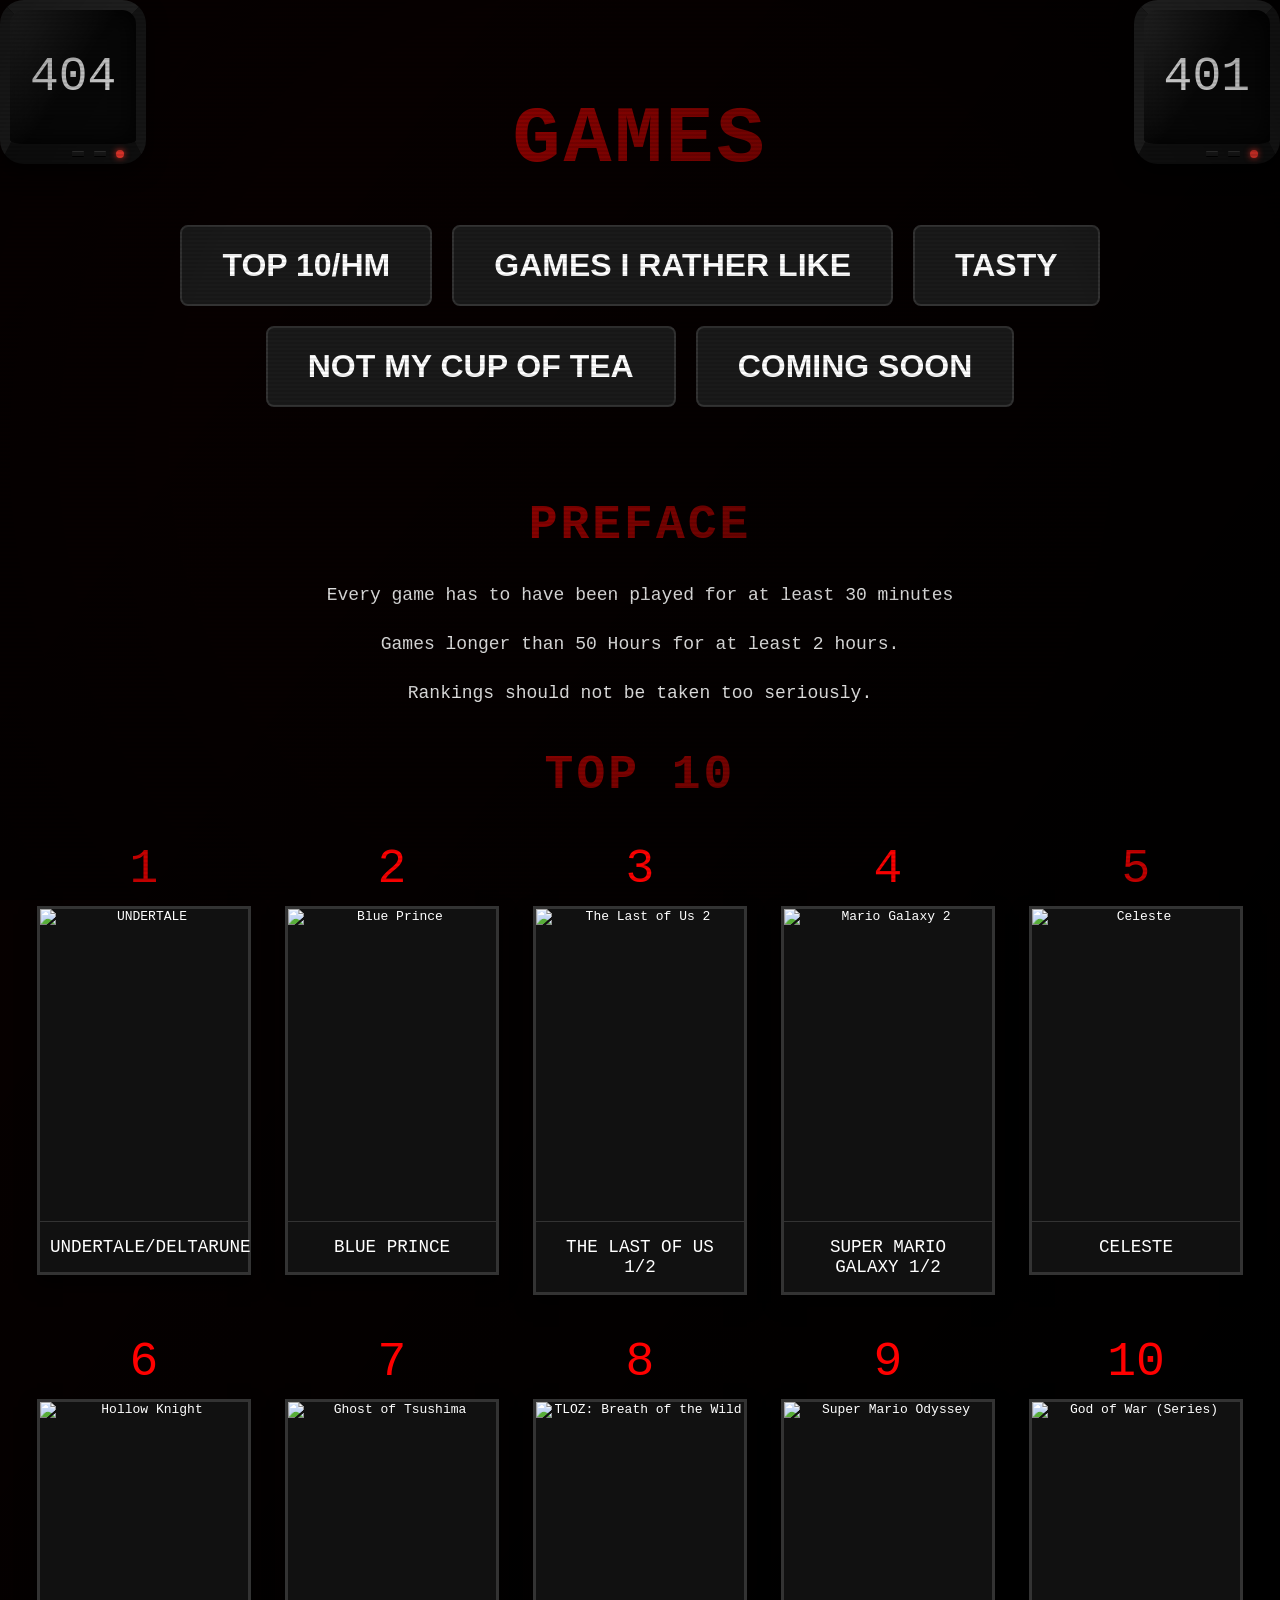
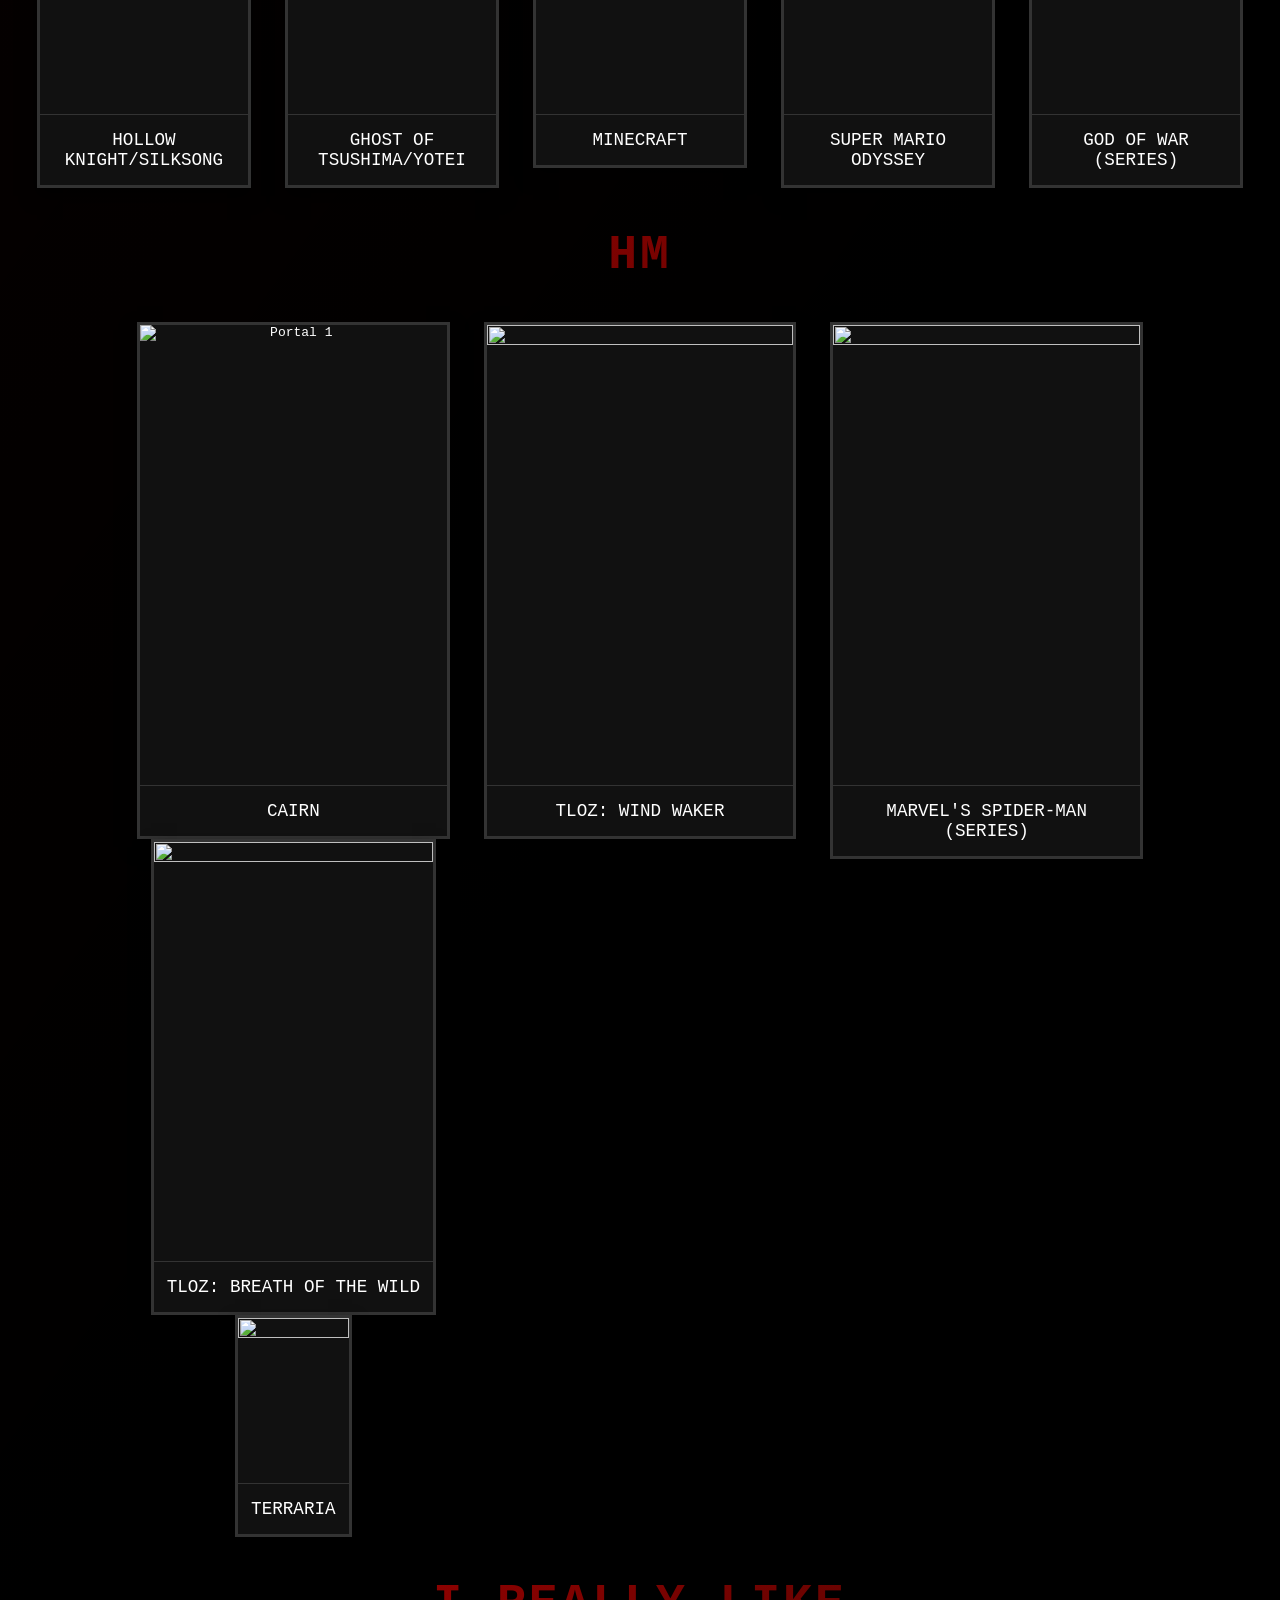
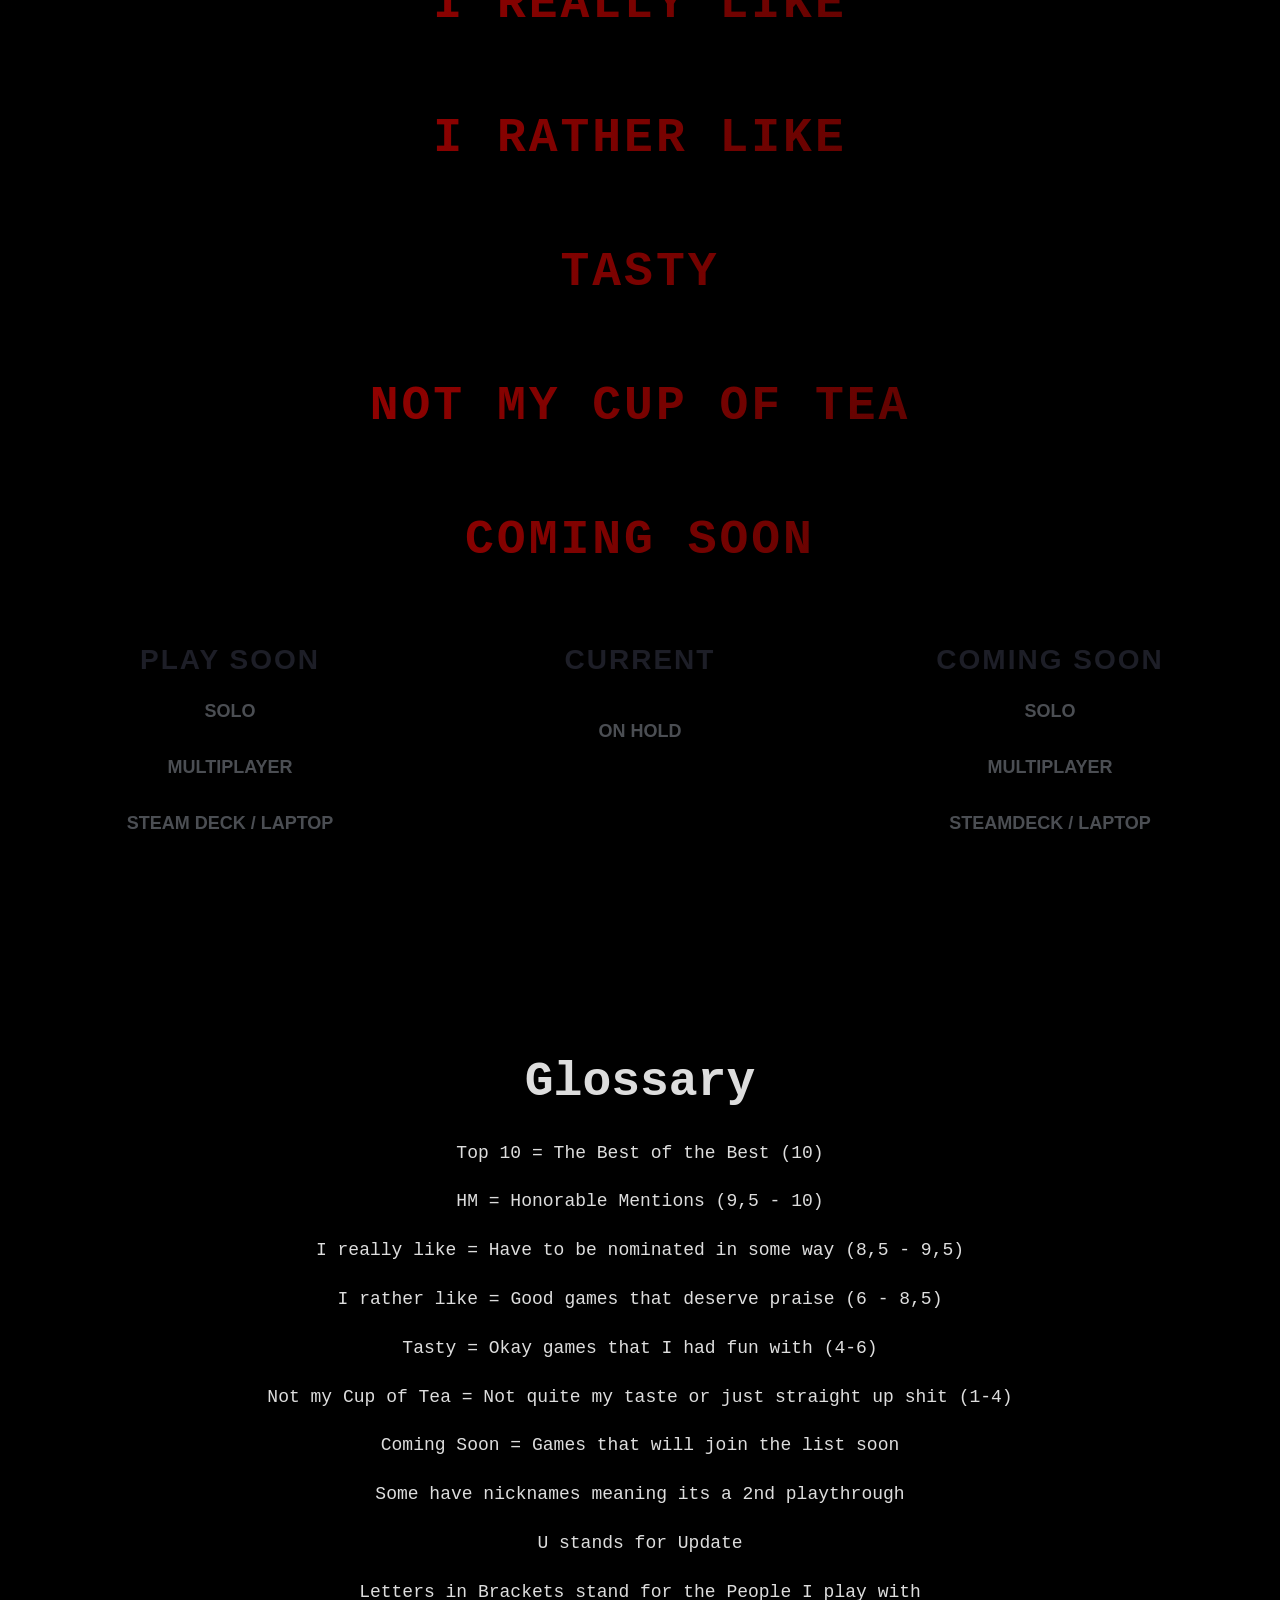
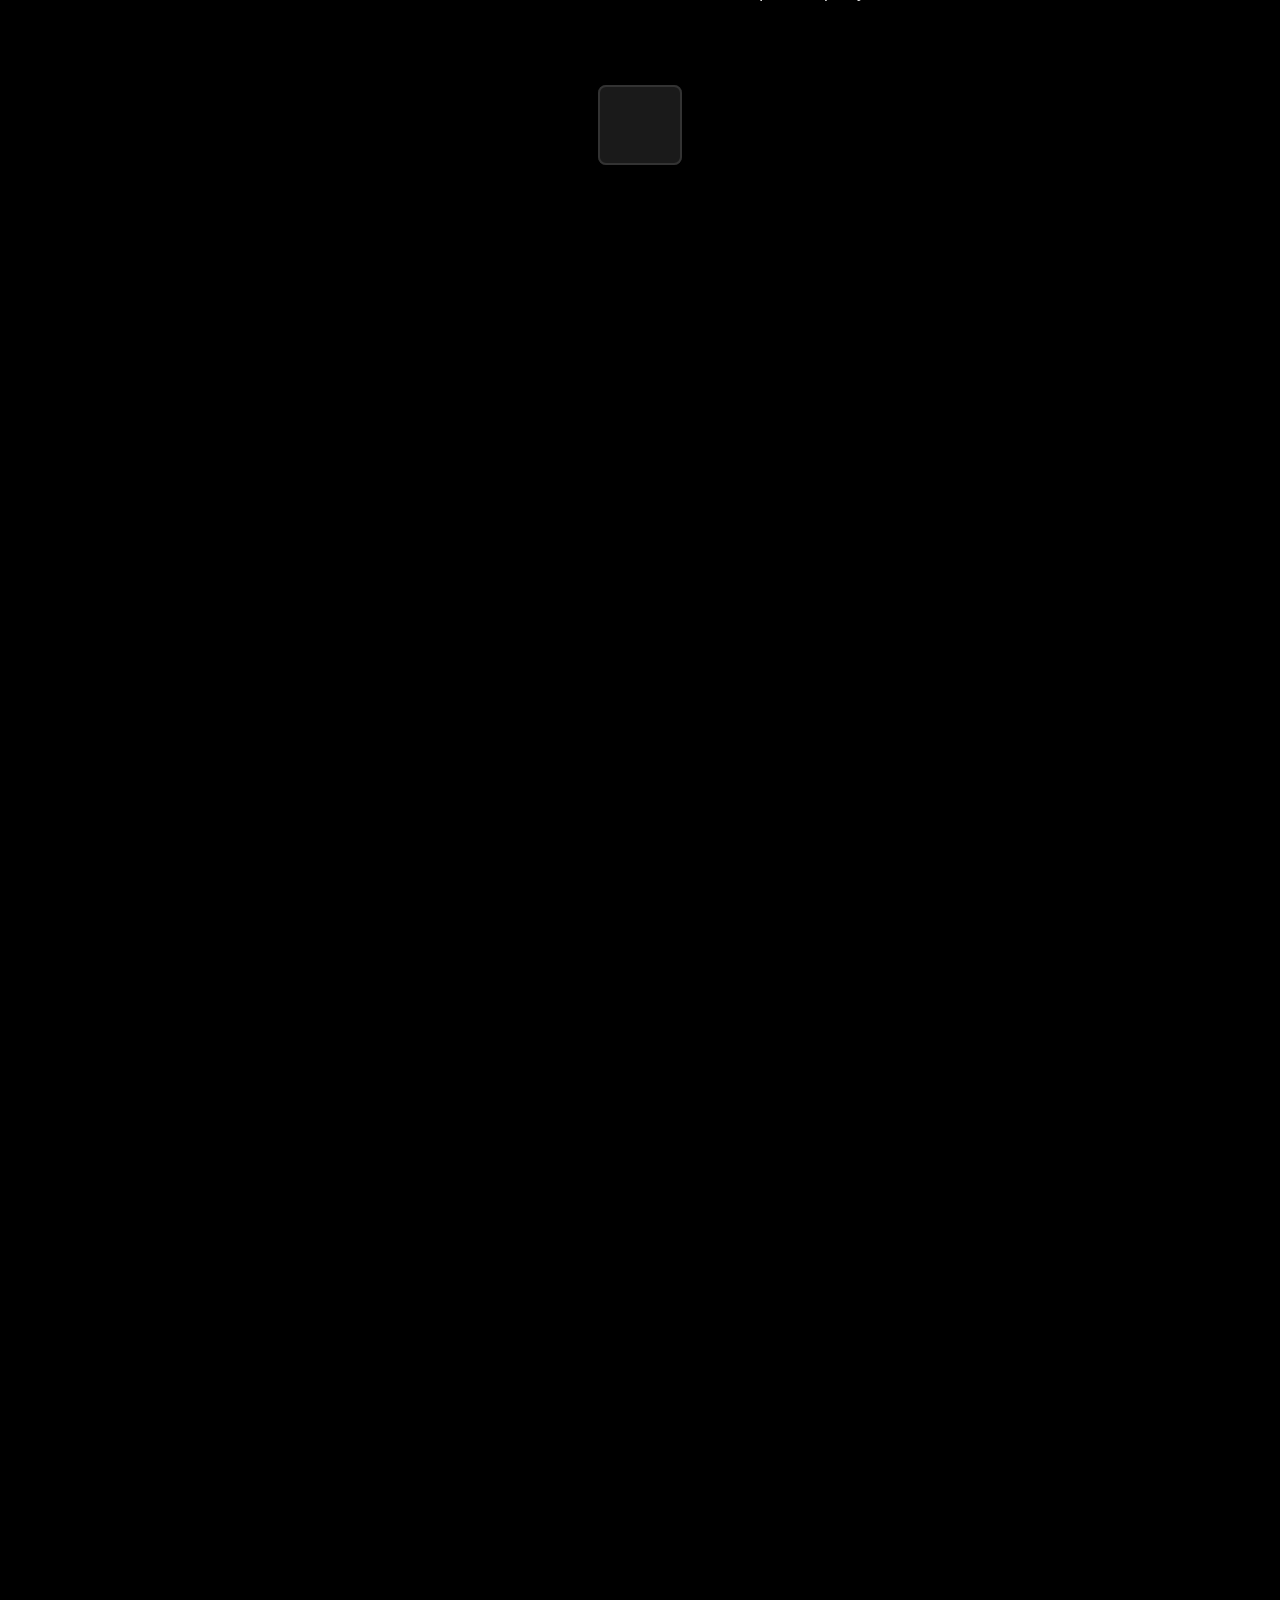
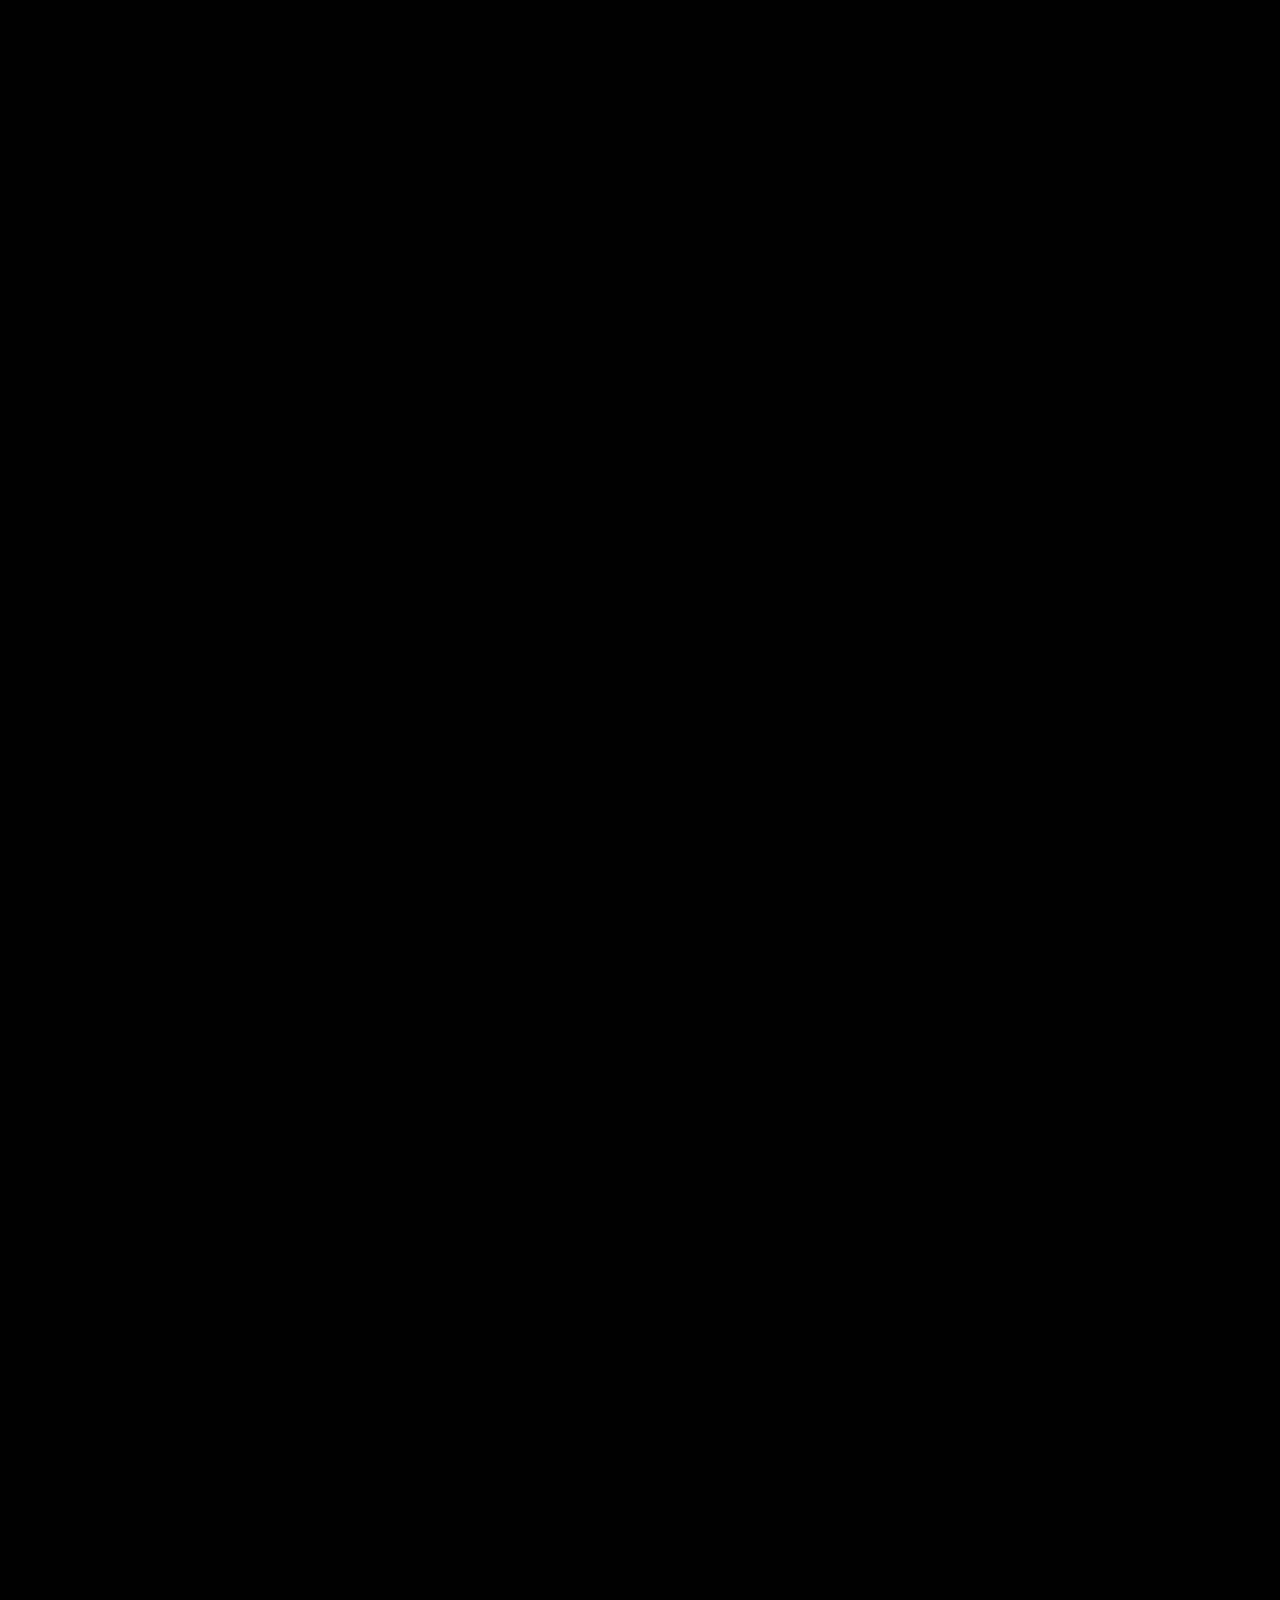
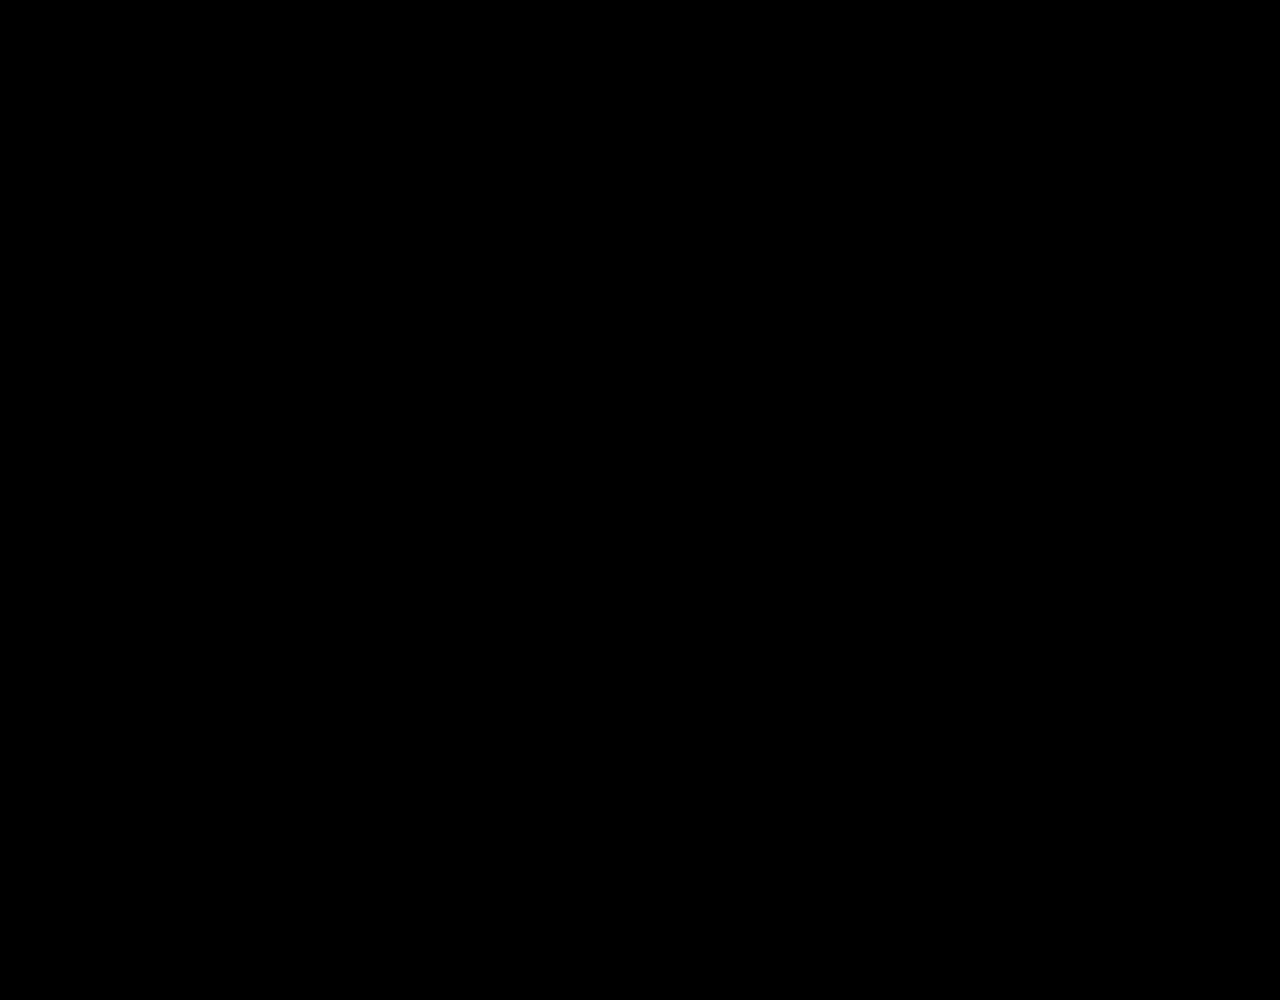
==== games.html @ ccdc2e5e "Update games.html" ====
<!DOCTYPE html>
<html lang="en">
<head>
    <meta charset="UTF-8">
    <meta name="viewport" content="width=device-width, initial-scale=1.0">
    <title>Loe's Games</title>
    <link rel="stylesheet" href="style.css">
</head>
<body class="games-layout">

		        <a href="index.html" class="back2">404
				
				<div class="control-panel">
        <div class="button"></div>
        <div class="button"></div>
        <div class="power-light"></div>
    </div>
				</a>
	
				<a href="admin.html" class="admin">401
				
						<div class="control-panel">
        <div class="button"></div>
        <div class="button"></div>
        <div class="power-light"></div>
		</div>
		</a>  
	</div>
	
	
    <h1>Games</h1>
    
	<nav class="table-of-contents">
        <a href="#top-10" class="toc-btn">Top 10/HM</a>
        <a href="#i-like" class="toc-btn">Games I Rather Like</a>
		<a href="#tasty" class="toc-btn">Tasty</a>
        <a href="#i-dislike" class="toc-btn">Not my Cup of Tea</a>
        <a href="#present" class="toc-btn">Coming Soon</a>
    </nav>
	
	<div id="preface" class="preface">
	
	<h2 class="preface-title"> Preface </h2>
	<p> Every game has to have been played for at least 30 minutes</p>
	<p> Games longer than 50 Hours for at least 2 hours. </p>
	<p> Rankings should not be taken too seriously. </p>
	
	</div>  <!-- PREFACE WITH TEXT EXPLAINING THE RULES -->
	
	<h2 id="top-10" class="section-title">Top 10</h2>
    
    <div class="games-shelf">
	
	<div class="game-item">
            <div class="game-rank">1</div> 
            <div class="cover-art-box split-cover">   <!-- first split cover --> <!-- first game top left, second bottom right -->
				<div class="image-wrapper">
                <img src="images/undertale-cover.jpg" alt="UNDERTALE" class="img-top-left" >
				
				<img src="images/deltarune-cover.png" alt="DELTARUNE" class="img-bottom-right" >
				</div>
                <div class="game-title">UNDERTALE/DELTARUNE</div>
            </div>
        </div>
	
	<div class="game-item">
            <div class="game-rank">2</div>
            <div class="cover-art-box">
                <img src="images/blueprince.jpg" alt="Blue Prince" loading="lazy">
                <div class="game-title">Blue Prince</div>
            </div>
        </div>
		
		
	<div class="game-item">
            <div class="game-rank">3</div>
			<div class="cover-art-box split-cover">   
			
            <div class="image-wrapper">
                <img src="images/tlou1-cover.jpg" alt="The Last of Us 1" class="img-bottom-right" >
				
				<img src="images/tlou2-cover.jpg" alt="The Last of Us 2" class="img-top-left">
				</div>
                <div class="game-title">The Last of Us 1/2</div>
            </div>
        </div>
		
	<div class="game-item">
            <div class="game-rank">4</div>
            <div class="cover-art-box split-cover">
                
            <div class="image-wrapper">
                <img src="images/mariogalaxy1-cover.jpg" alt="Mario Galaxy 1" class="img-bottom-right" >
				
				<img src="images/mariogalaxy2-cover.jpg" alt="Mario Galaxy 2" class="img-top-left">
				</div>
                <div class="game-title">Super Mario Galaxy 1/2</div>
            </div>
        </div>
		
		
	<div class="game-item">
            <div class="game-rank">5</div>
            <div class="cover-art-box">
                <img src="images/celeste.jpg" alt="Celeste" loading="lazy">
                <div class="game-title">Celeste</div>
            </div>
        </div>
		
	<div class="game-item">
            <div class="game-rank">6</div>
            <div class="cover-art-box split-cover">
                 <div class="image-wrapper">
                <img src="images/hollowknight-cover.jpg" alt="Hollow Knight" class="img-top-left" >
				
				<img src="images/hollowknightsilksong-cover.jpg" alt="Hollow Knight Silksong" class="img-bottom-right">
				</div>
				<div class="game-title">Hollow Knight/Silksong</div>
        </div>
		</div>
	<div class="game-item">
            <div class="game-rank">7</div>
            <div class="cover-art-box split-cover">
			<div class="image-wrapper">
                <img src="images/ghostoftsushima-cover.jpg" alt="Ghost of Tsushima" class="img-top-left">
				
				<img src="images/ghostofyotei-cover.jpg" alt="Ghost of Yotei" class="img-bottom-right">
			</div>
                <div class="game-title">Ghost of Tsushima/Yotei</div>  
            </div>
        </div>
		
	<div class="game-item">
            <div class="game-rank">8</div>
            <div class="cover-art-box">
                <img src="images/Minecraft-cover.jpg" alt="TLOZ: Breath of the Wild" loading="lazy">
                <div class="game-title">Minecraft</div>
            </div>
        </div>
		
	<div class="game-item">
            <div class="game-rank">9</div>
            <div class="cover-art-box">
                <img src="images/mario-odyssey.jpg" alt="Super Mario Odyssey" loading="lazy">
                <div class="game-title">Super Mario Odyssey</div>
            </div>
        </div>

			<div class="game-item">
            <div class="game-rank">10</div>
            <div class="cover-art-box">
                <img src="images/GodofWar.jpg" alt="God of War (Series)" loading="lazy">
                <div class="game-title">God of War (Series)</div>
            </div>
        </div>
		
	
    </div>
	
		<h2 id="HM" class="section-title">HM</h2>

 <!-- HM A BIT SMALLER 5 GAMES -->
   <div class="HM-shelf">

	   		    	<div class="HM-game-item">
            <div class="HM-cover-art-box">
			<img src="images/cairn-cover.jpg" alt="Portal 1" class="img-top-left">
    
			<div class="HM-game-title">Cairn</div>
        </div>
		
   
    	<div class="HM-game-item">
            <div class="HM-cover-art-box">
                <img src="images/tloz-botw.jpg" alt="" loading="lazy">
                <div class="HM-game-title">TLOZ: Breath of the Wild</div>
            </div>
        </div>
		
		    	<div class="HM-game-item">
            <div class="HM-cover-art-box">
                <img src="images/terraria-cover.png" alt="" loading="lazy">
                <div class="HM-game-title">Terraria</div>
            </div>
        </div>
		
		</div>
		    	<div class="HM-game-item">
            <div class="HM-cover-art-box">
                <img src="images/windwaker-cover.jpg" alt="" loading="lazy">
                <div class="HM-game-title">TLOZ: Wind Waker</div>
            </div>
        </div>

	   		    	<div class="HM-game-item">
            <div class="HM-cover-art-box">
                <img src="images/marvelspiderman-cover.jpg" alt="" loading="lazy">
                <div class="HM-game-title">Marvel's Spider-man (Series)</div>
            </div>
        </div>
		
 </div>
   <!-- I REALLY LIKE I LIEK AND NOT MY CUP OF TEA -->
   
   <div class="text-tiers-container">
   
   	<h2 id="i-really-like" class="section-title">I Really Like</h2>
	
	<div id="grid-really-like" class="tier-grid">
    <!-- JavaScript does the rest-->
	</div>
	
	<h2 id="i-like" class="section-title">I Rather Like</h2>
    <div id="grid-like" class="tier-grid">
    <!-- JavaScript does the rest-->
    </div>
	
	<h2 id="tasty" class="section-title">Tasty</h2>
    <div id="grid-tasty" class="tier-grid">
    <!-- JavaScript does the rest -->
  </div>
  
   	<h2 id="i-dislike" class="section-title">Not my Cup of Tea</h2>
	<div id="grid-dislike" class="tier-grid">
    <!-- JavaScript does the rest -->
  </div>

	</div> 
	<!-- END OF THE THREE -->
	
	
	<h2 id="present" class="section-title">Coming Soon</h2>
	
	<div class="three-column-layout"> <!-- big grid -->
	
	<div class="layout-column"> <!-- left -->
	
		<h4>PLAY SOON</h4>
		
		<h5>Solo</h5>
	<div id="grid-playsoon" class="tier-grid narrow-grid">
    <!-- JavaScript does the rest-->
    </div>
	
		<h5>Multiplayer</h5>
		<div id="grid-playsoonM" class="tier-grid narrow-grid">
    <!-- JavaScript does the rest-->
    </div>
	    <h5>Steam Deck / Laptop</h5>
	<div id="grid-playsoonSD" class="tier-grid narrow-grid">
    <!-- JavaScript does the rest-->
    </div>
	
	</div>
	
	<div class="layout-column">  <!-- MIDDLE -->
	
	
		<h4>CURRENT</h4>
		
		<div id="grid-current" class="tier-grid narrow-grid">
    <!-- JavaScript does the rest-->
    </div>
			<h5> ON HOLD </h5>
		<div id="grid-onhold" class="tier-grid narrow-grid">
    <!-- JavaScript does the rest-->
    </div>
	
	</div>
	
		<div class="layout-column"> <!-- RIGHT -->
	
	  <h4>COMING SOON</h4>
	  		<h5>Solo</h5>

	<div id="grid-comesoon" class="tier-grid narrow-grid">
    <!-- JavaScript does the rest-->
    </div>
			<h5>Multiplayer</h5>
     <div id="grid-comesoonM" class="tier-grid narrow-grid">
    <!-- JavaScript does the rest-->
    </div>
	
	   <h5>Steamdeck / Laptop</h5>

	     <div id="grid-comesoonSD" class="tier-grid narrow-grid">
    <!-- JavaScript does the rest-->
    </div>
	
	</div> 
	
	
	</div>
		
	<div id="glossary" class="glossary">
	
	<h3 class="glossary-title"> Glossary </h3>
	    <p> Top 10 = The Best of the Best (10) </p>
		<p> HM = Honorable Mentions (9,5 - 10) </p>
	    <p> I really like = Have to be nominated in some way (8,5 - 9,5)</p>
	    <p> I rather like = Good games that deserve praise (6 - 8,5) </p>
		<p> Tasty = Okay games that I had fun with (4-6) </p>
		<p> Not my Cup of Tea = Not quite my taste or just straight up shit (1-4) </p>
	    <p> Coming Soon = Games that will join the list soon </p>

		<p> Some have nicknames meaning its a 2nd playthrough </p> 
		<p> U stands for Update </p>
        <p> Letters in Brackets stand for the People I play with </p>

	</div>
	
	
    <div style="text-align: center; margin: 100px 0;">
        <a href="games.html" class="toc-btn"></a>
    </div>
	
	<script src="script.js"></script>  <!-- MIGHT HAVE TO BE AT THE ACTUAL END -->

</body>
</html>
---- style.css ----
@font-face {
		font-family: 'mr-robot';
		src: url('fonts/mr-robot.ttf') format('truetype'); 
}

@font-face {
	font-family: 'NordwandMono';
		src: url('fonts/NordwandMono-SemiBold.ttf') format('truetype'); 
}

body /*the base*/ {
    font-family: monospace; 
    text-align: center;
    background-color: #050505;
    color: #ffffff;
	margin: 0; /* no more browser margin */
	min-height: 100vh; /* forced fit*/
    padding: 40px 20px;
	box-sizing: border-box; 
	
		background: linear-gradient(		/*the light from top left */
	125deg, 
        rgba(0, 0, 0, 0.85) 0%, 
        rgba(0, 0, 0, 1) 30%
    );
}

.container-grid {
    display: grid;
    grid-template-columns: repeat(2, 1fr); /*2 equal columns */
    gap: 20px; /* Space between */
    max-width: 600px;
    margin: 40px auto 0 auto; /* Centers */
}

.card::before {
	content: "";
    position: absolute;
    top: 0;
    left: 0;
    width: 100%;
    height: 100%;
	
	background: linear-gradient(
	125deg, 
        rgba(255, 255, 255, 0.15) 0%, 
        rgba(255, 255, 255, 0) 50%
    );
	pointer-events: none;
	z-index: 1;
	
	border-radius: 14px 14px 4px 4px;
}
.card {
    background-color: #0a0a0a;
    padding: 40px 20px;
    border-radius: 24px;
    text-decoration: none; /* Removes blue */
    color: inherit; /* color inherited */
	
	border-top: 10px solid #2a2a2a;  /*crt screens effect*/
	border-left: 10px solid #222;
    border-right: 10px solid #1a1a1a;
    border-bottom: 20px solid #111;
	position: relative;
	/* overflow: hidden; */
	
	box-shadow: 
        inset 0 0 25px rgba(0, 0, 0, 0.9), 
        0 8px 20px rgba(0, 0, 0, 0.7);
		
    transition: transform 0.3s ease, box-shadow 0.3s ease;    /* hover effect smooth */
	/* box-shadow: 0 4px 15px rgba(0,0,0,0.6); old one*/
}

/* hover over a container */
.card:hover {
    transform: translateY(-8px); /*slightly up */
    box-shadow: 0 12px 24px rgba(0, 0, 0, 0.6); /* shadow  */
    background-color: #252525; /* lightens */
}

.card h2 {
    font-family: 'Montserrat', sans-serif;
	font-weight: 900;
    letter-spacing: 3px;
    margin-bottom: 5px; 
	font-size: 35px;
	text-transform: uppercase;
	
	position: relative;
    z-index: 2;
}

.card p {
	font-family: 'NordwandMono', monospace;
	opacity: 0; 
    transform: translateY(10px); 
    transition: all 0.3s ease;

	position: relative;
	z-index: 2;	
}
.card:hover p {
	opacity: 1;
	transform: translateY(0);
}

h1 {
	font-family: 'mr-robot', monospace;
	font-size: 5rem;
	letter-spacing: 3px;
	text-transform: uppercase;
	margin-bottom: 40px;
	
	-webkit-background-clip: text;  /*gradient */
	background-clip: text;
	background-image: linear-gradient(320deg, #440401, #af0000); /*so all light comes from same direction*/
	
	color: transparent;
}


body:after /*crt effect*/ {
	content: "";
	position: fixed; /* locks it to the screen even if you scroll */
	top: 0;
	left: 0;
	width: 100vw;
	height: 100vh;
	pointer-events: none; /*click through effect */
	z-index: 99; 
	background: 
		repeating-linear-gradient(
			to bottom,
			rgba(255, 255, 255, 0),
            rgba(255, 255, 255, 0) 2px,
            rgba(0, 0, 0, 0.1) 2px,
            rgba(0, 0, 0, 0.1) 4px
        ),
        radial-gradient(
            circle, 
            rgba(0,0,0,0) 60%, 
            rgba(0,0,0,0.4) 100%
        );
		
		background-size: auto, 100% 100%;
    background-repeat: repeat, no-repeat;
}

.control-panel {
	position: absolute;
    bottom: -14px; 
    right: 12px;
    display: flex;
    gap: 10px; 
    align-items: center;
    z-index: 3; /* above glare */
}

.button {
    width: 12px;
    height: 4px;
    background-color: #1a1a1a;
    border-top: 1px solid #3a3a3a;
    border-bottom: 1px solid #000; 
    border-radius: 1px;
}

.power-light {
    width: 8px;
    height: 8px;
    border-radius: 50%;
    background-color: #ff3b30; 
    box-shadow: 0 0 6px #ff3b30; 
    transition: background-color 0.3s ease, box-shadow 0.3s ease;
}

.card:hover .power-light {
    background-color: #34c759; 
    box-shadow: 0 0 10px #34c759; 
}







/* GAMES HTML FILE --------------------------------------------- */

 body.games-layout {
	background-color: #380001;
	min-height: 1000vh;
	
}



h2 {
	font-family: 'mr-robot', monospace;
	font-size: 6rem;
	letter-spacing: 3px;
	text-transform: uppercase;
	margin-bottom: 40px;
	
	-webkit-background-clip: text;  /*gradient */
	background-clip: text;
	background-image: linear-gradient(320deg, #440401, #af0000); /*so all light comes from same direction*/
	
	color: transparent;
	text-align: center;
}

.table-of-contents {
    display: flex;
    flex-wrap: wrap; 
    gap: 20px;
    justify-content: center; 
    margin: 40px 0 80px 0; 
}

/* Buttons */
.toc-btn {
    font-family: 'Montserrat', sans-serif;
    font-weight: 900;
    font-size: 2rem;
    color: #ffffff;
    text-decoration: none;
    text-transform: uppercase;
    padding: 20px 40px;
    background-color: #1a1a1a;          /*TO DO: NEEDS SOME WORK */
    border: 2px solid #333;
    border-radius: 8px;
    transition: all 0.2s ease;
}

/* Hover Effect */
.toc-btn:hover {
    background-color: #ffffff;
    color: #000000; /* Inverts */
    transform: scale(1.05); /* enlarges */
}

/* Section Titles */
.section-title {
    font-family: 'mr-robot', monospace; 
    font-size: 3rem;
    margin-bottom: 40px;
    text-align: position;
}
/* SHEEELF */
.games-shelf {
    display: grid;
    /* automatically fits as many 200px columns as possible. If the screen shrinks, they wrap to the next row. */
    grid-template-columns: repeat(auto-fit, minmax(200px, 1fr));
    gap: 40px;
    max-width: 1200px;
    margin: 0 auto; /* Centers */
    padding: 0 20px;
}
/*  single game block */
.game-item {
    display: flex;
    flex-direction: column;
    align-items: center;
}
.game-rank {
    font-family: 'mr-robot', monospace; 
    font-size: 3rem;
    color: #ff0000;    /* TO DO: MAYBE DARKEN */
    margin-bottom: 10px;
}
/*  Frame */
.cover-art-box {
    width: 100%;
    border: 3px solid #333; /* thin frame */
    box-shadow: 0 8px 16px rgba(0, 0, 0, 0.8); /* shadow*/
    background-color: #111;
    display: flex;
    flex-direction: column;
}

/* The Image itself */
.cover-art-box img {
    width: 100%;
    aspect-ratio: 2 / 3; /* Forces standard vertical cover dimensions */
    object-fit: cover; /* Prevents the image from stretching weirdly */
    border-bottom: 1px solid #333; /* The line separating the image from the title box */
}

/* The Connected Name Box */
.game-title {
    font-family: 'NordwandMono', monospace; 
    text-align: center;
    padding: 15px 10px;
    font-size: 1.1rem;
    color: #fff;
    text-transform: uppercase;
}




/* BACK BUTTON V2 */
.back2::before {
	content: "";
    position: absolute;
    top: 0;
    left: 0;
    width: 100%;
    height: 100%;
	
	background: linear-gradient(
	125deg, 
        rgba(255, 255, 255, 0.15) 0%, 
        rgba(255, 255, 255, 0) 50%
    );
	pointer-events: none;
	z-index: 1;
	
	border-radius: 14px 14px 4px 4px;
}
.back2 {
    font-family: 'mr-robot', monospace; 
    font-size: 3rem;
    margin-bottom: 40px;
    text-align: center;
	
	
    background-color: #0a0a0a;
    padding: 40px 20px;
    border-radius: 24px;
    text-decoration: none; /* Removes blue */
    color: inherit; /* color inherited */
	
	border-top: 10px solid #2a2a2a;  /*crt screens effect*/
	border-left: 10px solid #222;
    border-right: 10px solid #1a1a1a;
    border-bottom: 20px solid #111;

	position: absolute;
	top: 0;
	left: 0;
	/* overflow: hidden; */
	
	box-shadow: 
        inset 0 0 25px rgba(0, 0, 0, 0.9), 
        0 8px 20px rgba(0, 0, 0, 0.7);
		
    transition: transform 0.3s ease, box-shadow 0.3s ease;    /* hover effect smooth */
	/* box-shadow: 0 4px 15px rgba(0,0,0,0.6); old one*/
}
.back2:hover {
    transform: translateY(-8px); /*slightly up */
    box-shadow: 0 12px 24px rgba(0, 0, 0, 0.6); /* shadow  */
    background-color: #252525; /* lightens */
}

.back2:hover .power-light {
    background-color: #34c759; 
    box-shadow: 0 0 10px #34c759; 
}

   /* ADMIN BUTTON */
   
   .admin::before {
	content: "";
    position: absolute;
    top: 0;
    left: 0;
    width: 100%;
    height: 100%;
	
	background: linear-gradient(
	125deg, 
        rgba(255, 255, 255, 0.15) 0%, 
        rgba(255, 255, 255, 0) 50%
    );
	pointer-events: none;
	z-index: 1;
	
	border-radius: 14px 14px 4px 4px;
}
.admin {
    font-family: 'mr-robot', monospace; 
    font-size: 3rem;
    margin-bottom: 40px;
	
	
    background-color: #0a0a0a;
    padding: 40px 20px;
    border-radius: 24px;
    text-decoration: none; /* Removes blue */
    color: inherit; /* color inherited */
	
	border-top: 10px solid #2a2a2a;  /*crt screens effect*/
	border-left: 10px solid #222;
    border-right: 10px solid #1a1a1a;
    border-bottom: 20px solid #111;
	position: absolute;
	top: 0;
	right: 0;
	/* overflow: hidden; */
	
	box-shadow: 
        inset 0 0 25px rgba(0, 0, 0, 0.9), 
        0 8px 20px rgba(0, 0, 0, 0.7);
		
    transition: transform 0.3s ease, box-shadow 0.3s ease;    /* hover effect smooth */
	/* box-shadow: 0 4px 15px rgba(0,0,0,0.6); old one*/
}
.admin:hover {
    transform: translateY(-8px); /*slightly up */
    box-shadow: 0 12px 24px rgba(0, 0, 0, 0.6); /* shadow  */
    background-color: #252525; /* lightens */
}

.admin:hover .power-light {
    background-color: #34c759; 
    box-shadow: 0 0 10px #34c759; 
}

 
/* --------------------- HM SHELF --------------------------- */

.HM-shelf {
    display: grid;
    grid-template-columns: repeat(auto-fit, minmax(100px, 1fr));
    gap: 40px;
    max-width: 1000px;
    margin: 0 auto; 
    padding: 0 20px;
}
/*  single game block */
.HM-game-item {
    display: flex;
    flex-direction: column;
    align-items: center;
}
/* NOT NEEDED PROB? .HM-game-rank {
    font-family: 'mr-robot', monospace; 
    font-size: 3rem;
    color: #ff0000;    /* TO DO: MAYBE DARKEN */
  /*  margin-bottom: 10px;
} */ 
/*  Frame */
.HM-cover-art-box {
    width: 100%;
    border: 3px solid #333; /* thin frame */
    box-shadow: 0 8px 16px rgba(0, 0, 0, 0.8); /* shadow*/
    background-color: #111;
    display: flex;
    flex-direction: column;
}

/* The Image itself */
.HM-cover-art-box img {
    width: 100%;
    aspect-ratio: 2 / 3; /* Forces standard vertical cover dimensions */
    object-fit: cover; /* Prevents the image from stretching weirdly */
    border-bottom: 1px solid #333; /* The line separating the image from the title box */
}

/* The Connected Name Box */
.HM-game-title {
    font-family: 'NordwandMono', monospace; 
    text-align: center;
    padding: 15px 10px;
    font-size: 1.1rem;
    color: #fff;
    text-transform: uppercase;
}


/* IMAAAAAAAAAAAAAAAAAAGES ---------------------------- */

.split-cover .image-wrapper {
    position: relative;
    width: 100%;
    aspect-ratio: 2 / 3;
    border-bottom: 1px solid #333; 
}

.split-cover .image-wrapper img {
    position: absolute;
    top: 0;
    left: 0;
    width: 100%;
    height: 100%;
    object-fit: cover;
    border-bottom: none; /* removes border */
}

.split-cover .img-top-left {
    clip-path: polygon(0 0, 100% 0, 0 100%);
    z-index: 2; /* on top */
}

.split-cover .img-bottom-right {
    clip-path: polygon(100% 0, 100% 100%, 0 100%);
    z-index: 1;
}

/* .split-cover .image-wrapper::after {
    content: "";
    position: absolute;
    top: 0;
    left: 0;
    width: 100%;
    height: 100%;
    background: linear-gradient(to top left, transparent 49.5%, #ff0000 49.5%, #ff0000 50.5%, transparent 50.5%);
    z-index: 3;
    pointer-events: none;
} */




/* THE TIER CONTAINERSSSSSSSSSSSSSSSSSSSSSSSSSSSSSSSSSSSSSSSSSSS */

/* 1. Base Grid Setup */
.tier-grid {
  display: grid;
  gap: 30px; /* Adds space between the games */
  max-width: 1000px; /* Controls how far out the columns spread */
  margin: 0 auto; /* Centers the entire grid container on the page */
  justify-items: center; /* Centers the text horizontally inside its column */
  text-align: center; 
}

/* 2. Set Column Layouts */
#grid-really-like {
  display:block;
  column-gap: 15px;
  column-count: 2;
  /* grid-template-columns: repeat(2, 1fr); */ /* OLD ONE 2 equal columns */
}

#grid-like, #grid-dislike, #grid-tasty {
  display: block;
  max-width: 1500px;
  column-gap: 15px;
  column-count: 3;	
  /* grid-template-columns: repeat(3, 1fr); */ /* OLD ONE 3 equal columns */
}

/* 3. Text Styling */
#grid-really-like div {
  margin-bottom: 15px;
  break-inside: avoid;
  font-size: 24px;
  font-weight: bold;
}

#grid-like div {
	  margin-bottom: 15px;
	  break-inside: avoid;
  font-size: 20px;
}

#grid-tasty div {
	  margin-bottom: 15px;
	  break-inside: avoid;
  font-size: 19px;
}

#grid-playsoon, #grid-comesoon, #grid-playsoonSD, #grid-playsoonM, #grid-comesoonSD, #grid-comesoonM, #grid-onhold div {
  font-size: 19px;
}

#grid-dislike div {
	  margin-bottom: 15px;
	  break-inside: avoid;
  max-width: 1500px;
  font-size: 18px;
  color: #aaaaaa;
}

#grid-current div {
  font-size: 25px;
  font-weight: bold;
}


/* Container holding three */
.three-column-layout {
  display: grid;
  grid-template-columns: repeat(3, 1fr);
  gap: 30px;
  max-width: 1200px; 
  margin: 40px auto;
  align-items: start; /* Prevents columnsstretching vertically */
}

.layout-column h4 {
  color: #1d1e27;
  font-family: Impact, sans-serif;
  text-transform: uppercase;
  letter-spacing: 2px;
  text-align: center;
  margin-bottom: 20px;
  font-size: 28px;
}

.layout-column h5 {
  color: #4b4e53;
  font-family: Impact, sans-serif;
  text-transform: uppercase;
  text-align: center;
  margin-top: 25px;
  margin-bottom: 10px;
  font-size: 18px;
}

.narrow-grid {
  grid-template-columns: 1fr !important; /* Forces lists to be single column */
  font-size: 16px;
}

/*preface and glossary */

.preface-title {
    font-family: 'mr-robot', monospace; 
    font-size: 3rem;
    margin-bottom: 10px;
    text-align: position;
}

.glossary-title {
    font-family: 'mr-robot', monospace; 
    font-size: 3rem;
	margin-top: 200px;
    margin-bottom: 10px;
    text-align: position;
}

.glossary {
  max-width: 800px; /* Prevents the text from stretching too far across the screen */
  margin: 40px auto; /* Adds space above/below and centers the block on the page */
  color: #dddddd; /* A soft white/grey is usually better for reading than pure white */
  line-height: 1.6; /* Adds breathing room between the lines of text */
  text-align: center; /* Change this to 'left' if you prefer a traditional look */
}

.glossary p {
  margin-bottom: 20px; /* Controls the space between paragraphs */
    font-size: 18px;

}

.preface {
  max-width: 800px; /* Prevents the text from stretching too far across the screen */
  margin: 40px auto; /* Adds space above/below and centers the block on the page */
  color: #dddddd; /* A soft white/grey is usually better for reading than pure white */
  line-height: 1.6; /* Adds breathing room between the lines of text */
  text-align: center; /* Change this to 'left' if you prefer a traditional look */
}

.preface p {
  margin-bottom: 20px; /* Controls the space between paragraphs */
  font-size: 18px;
}













/* SHOOOOOOOOOOOOOOOOOOOOOOOOOOOOOOOOOOOOOWS SHOWS SHOWS SHOWS.HTML ------------------------------------------------------------------------------ */
/* SHOOOOOOOOOOOOOOOOOOOOOOOOOOOOOOOOOOOOOWS SHOWS SHOWS SHOWS.HTML ------------------------------------------------------------------------------ */
/* SHOOOOOOOOOOOOOOOOOOOOOOOOOOOOOOOOOOOOOWS SHOWS SHOWS SHOWS.HTML ------------------------------------------------------------------------------ */
/* SHOOOOOOOOOOOOOOOOOOOOOOOOOOOOOOOOOOOOOWS SHOWS SHOWS SHOWS.HTML ------------------------------------------------------------------------------ */


/* Erlaubt der ersten Platzierung, breiter zu sein als die anderen, um das 4K Bild zu zeigen */
.mr-robot-highlight {
    grid-column: 1 / -1; /* Nimmt die gesamte Breite der Reihe ein */
    max-width: 1600px;    /* Verhindert, dass es ZU riesig wird */
    margin: 0 auto 30px auto; 
}

/* Passt das Bild an das breite Layout an */
.wallpaper-box {
    aspect-ratio: 16 / 9; /* Erzwingt das klassische Wallpaper-Format */
    width: 100%;
    height: auto;
}

.wallpaper-box img {
    width: 100%;
    height: 100%;
    object-fit: cover; /* Sorgt dafür, dass es perfekt passt ohne zu verzerren */
}
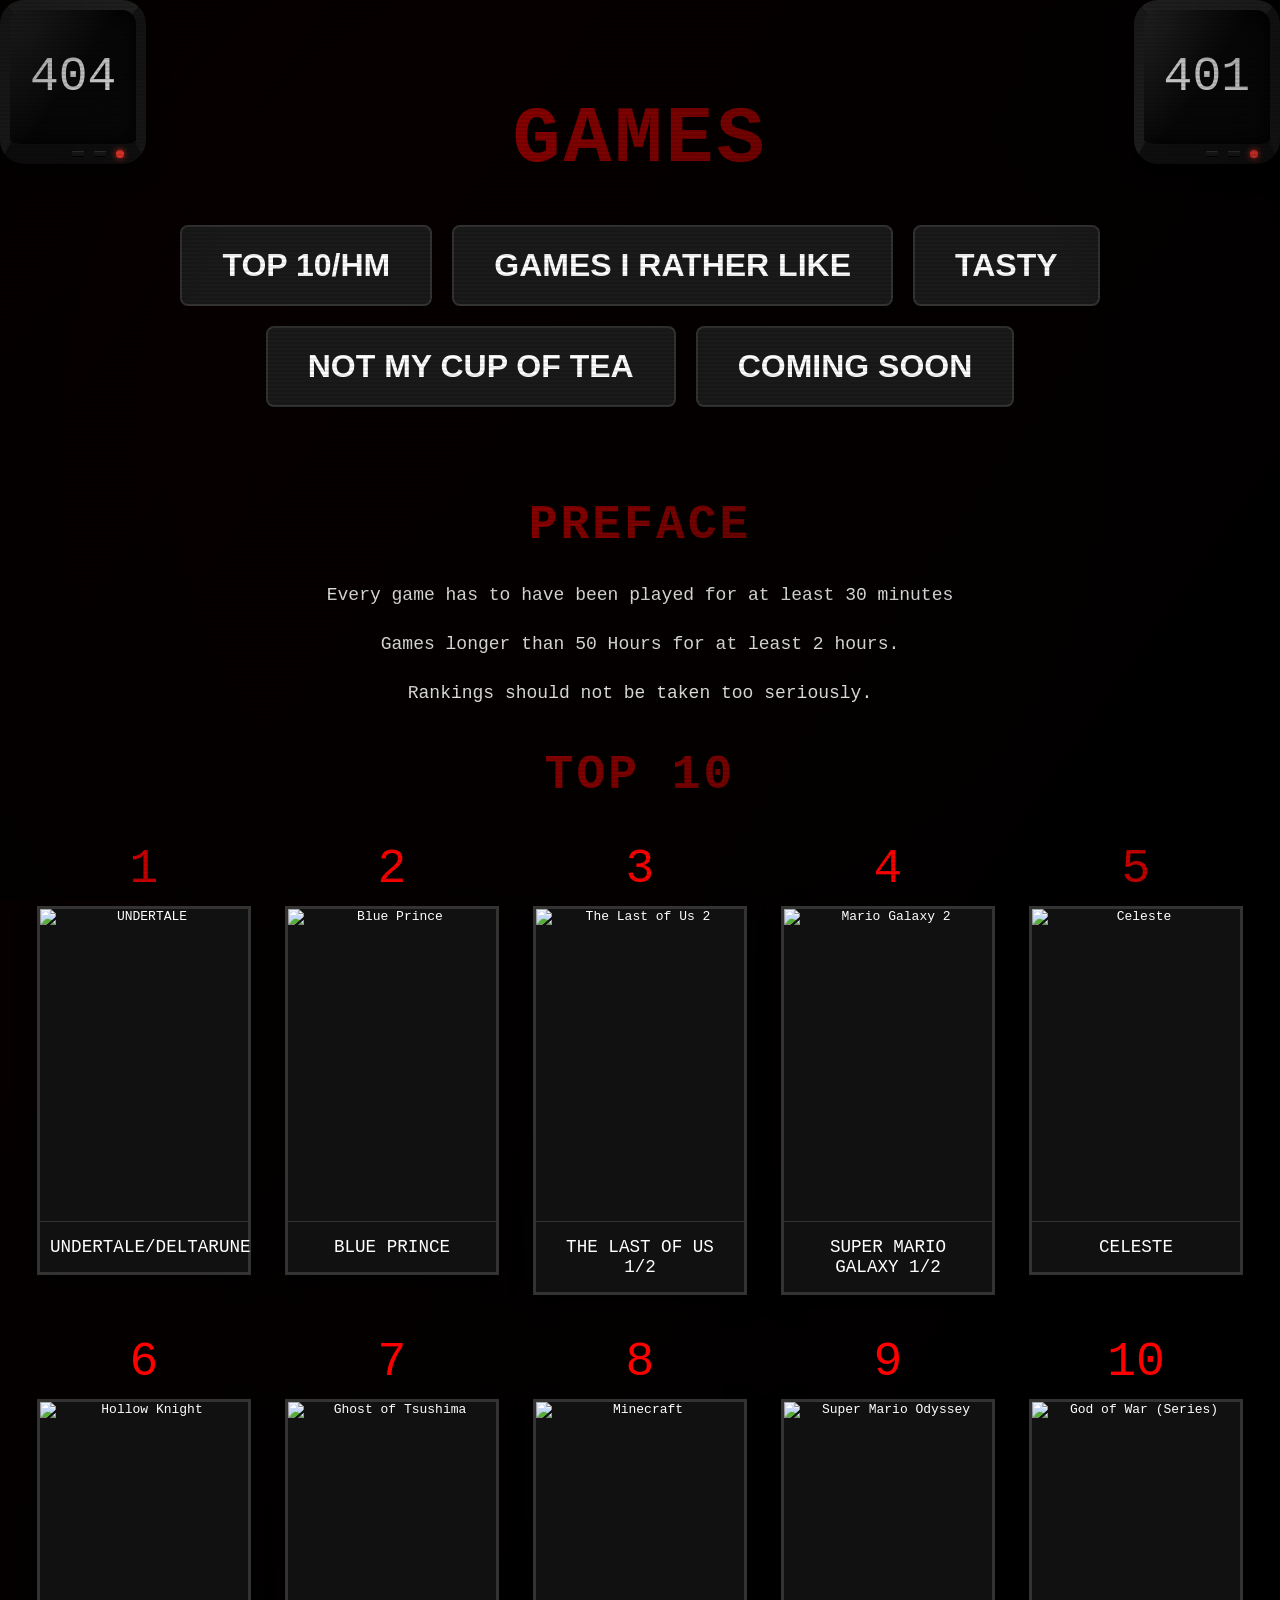
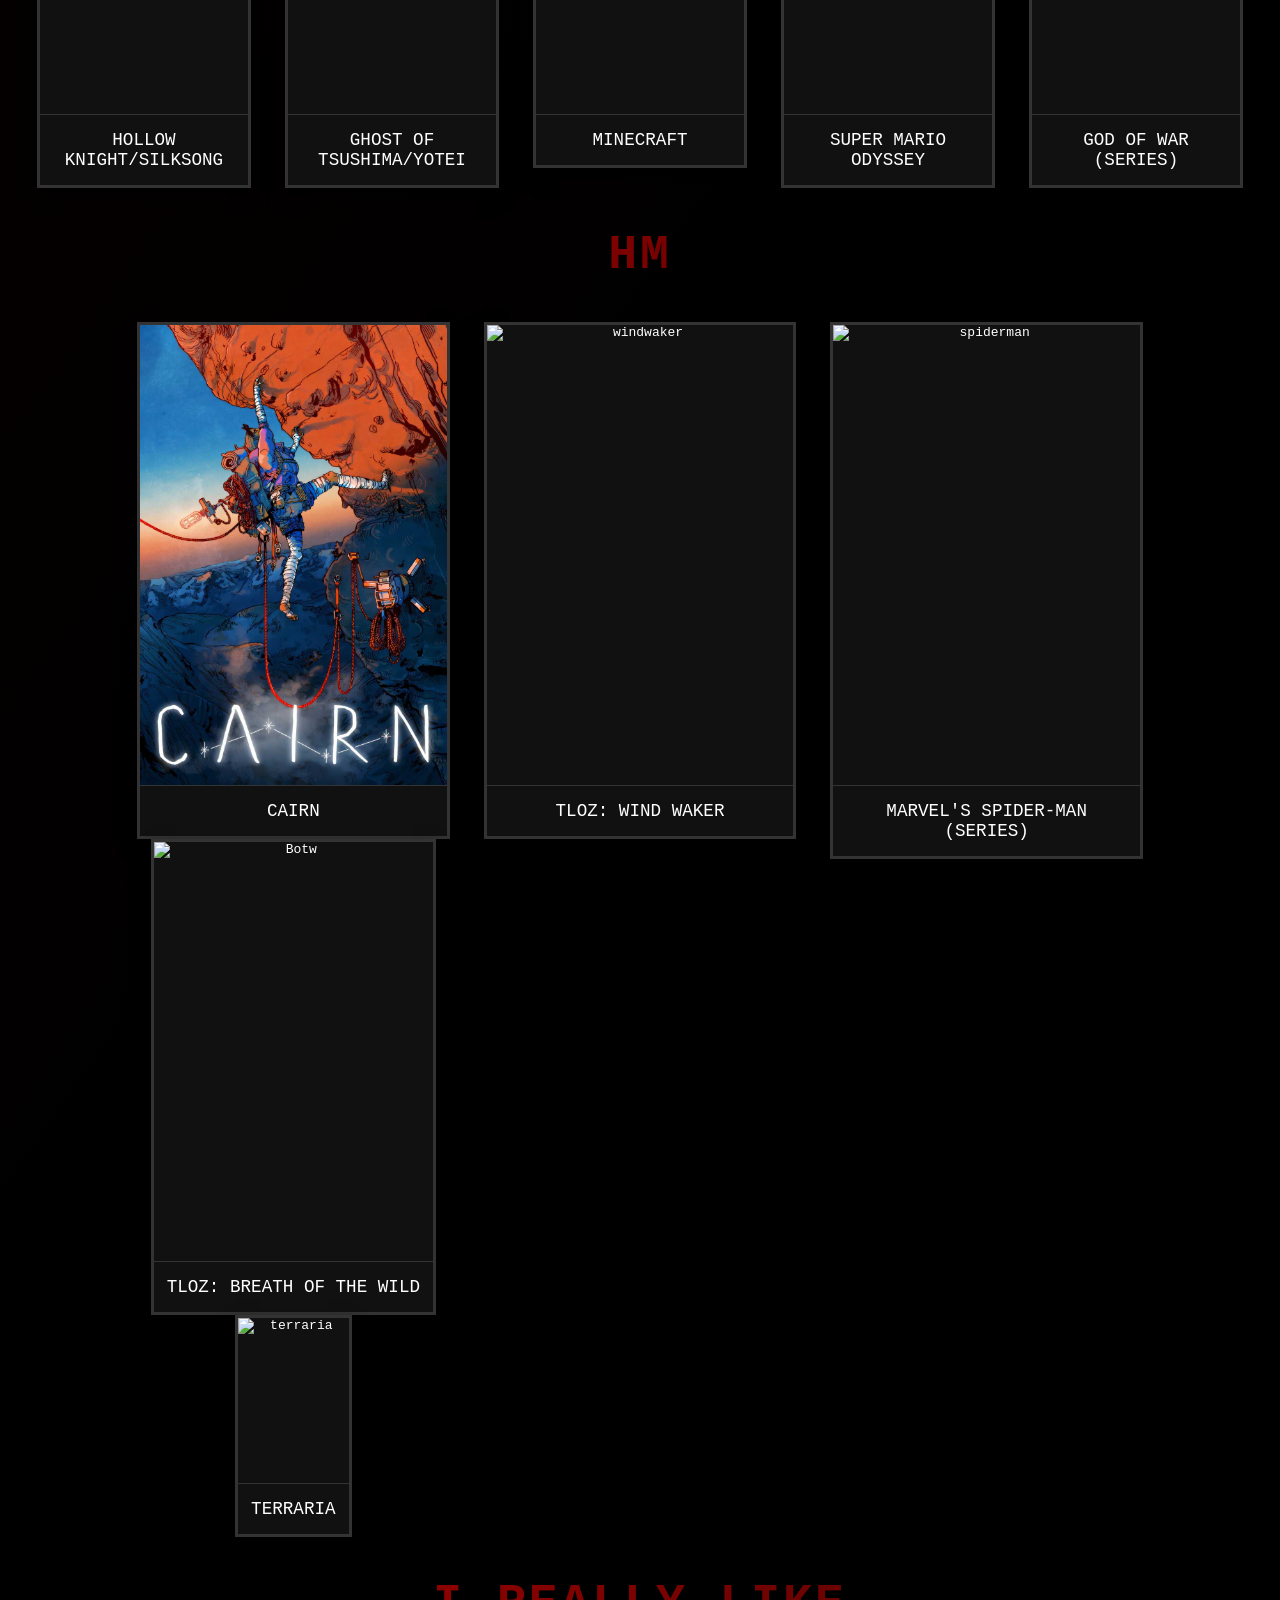
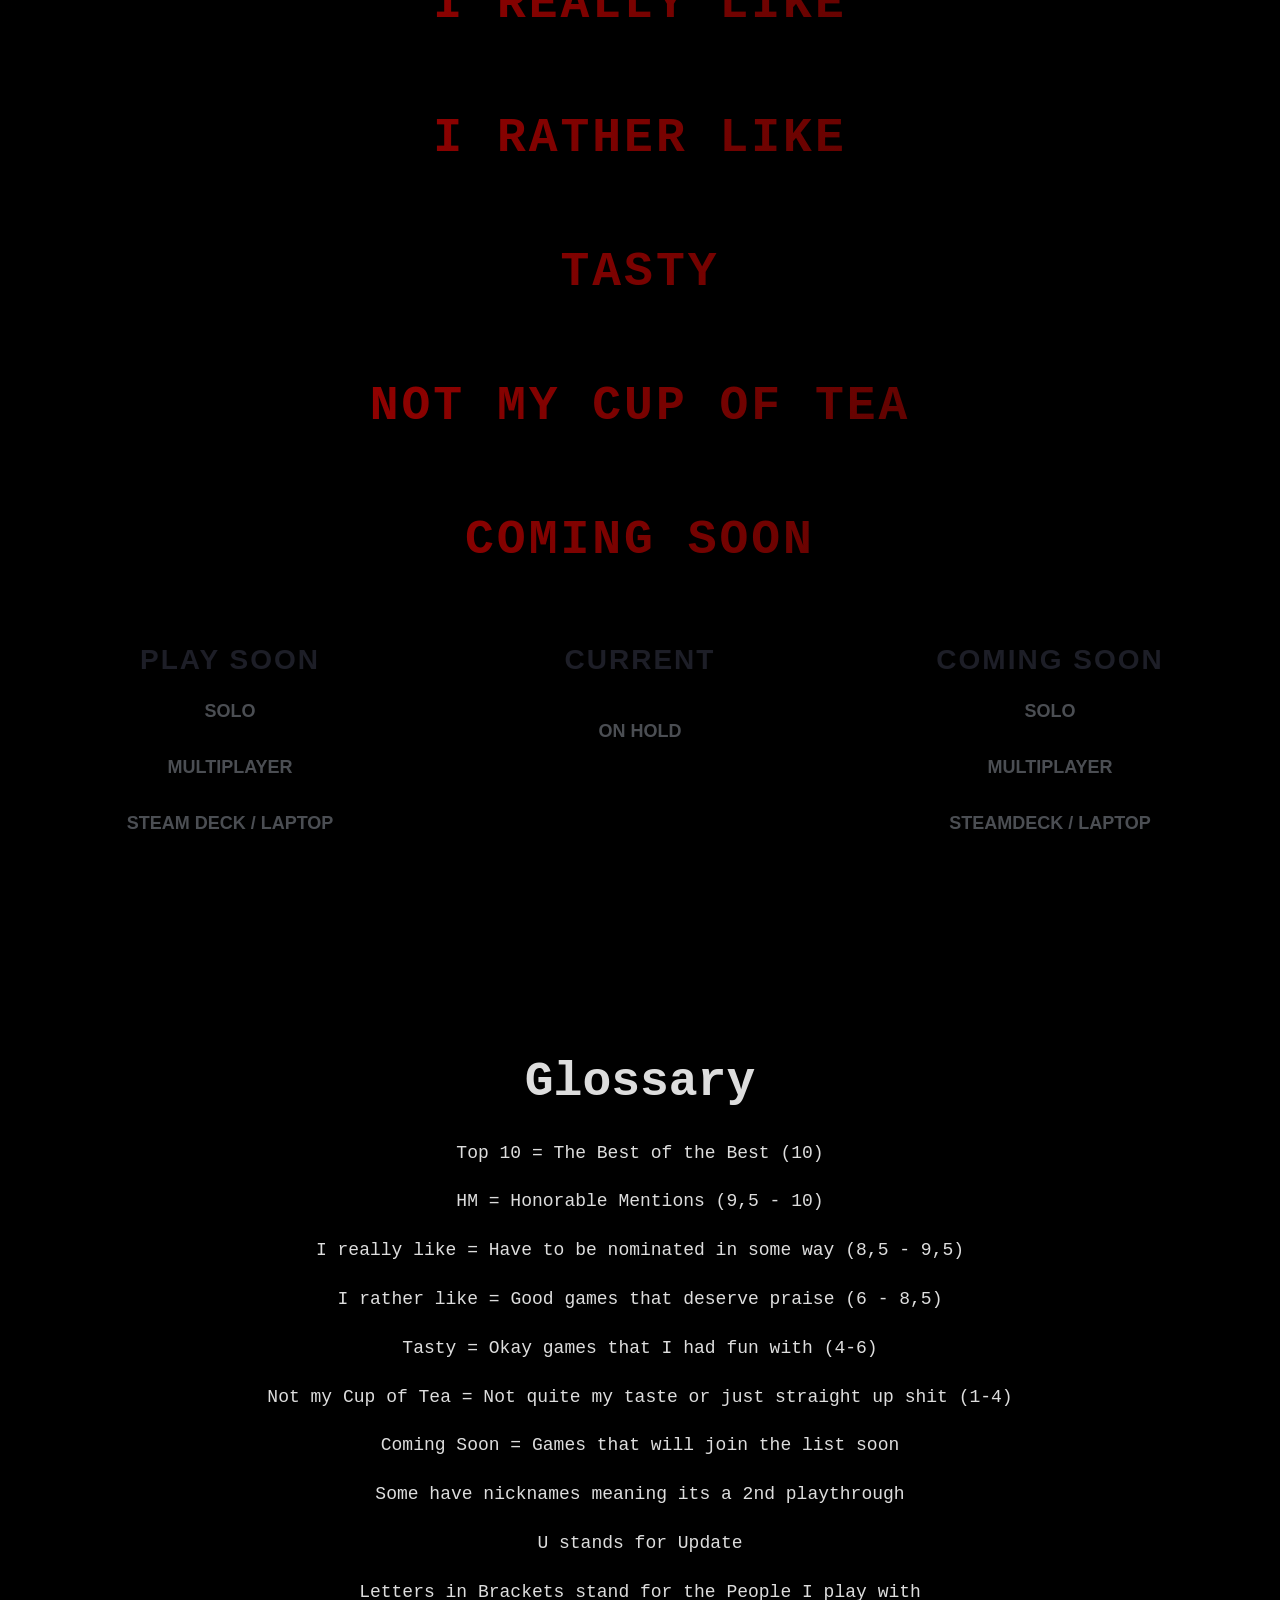
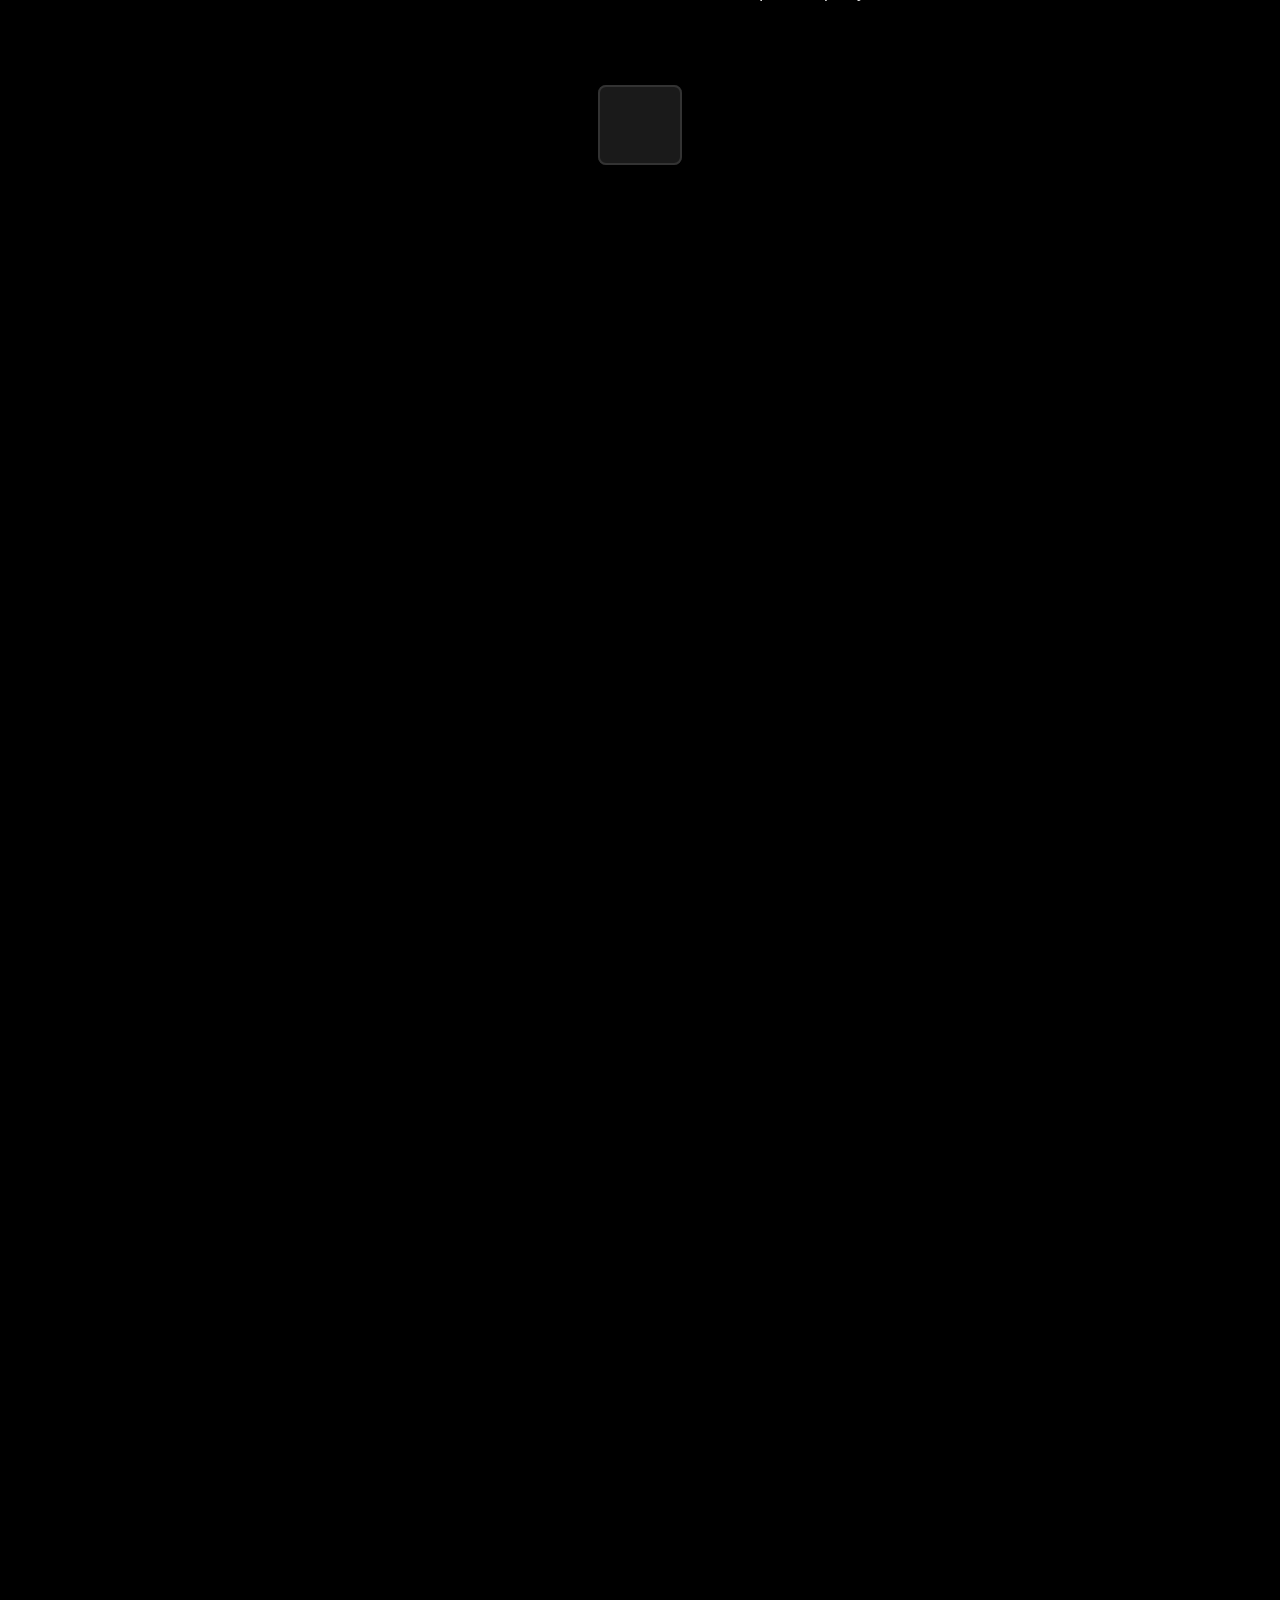
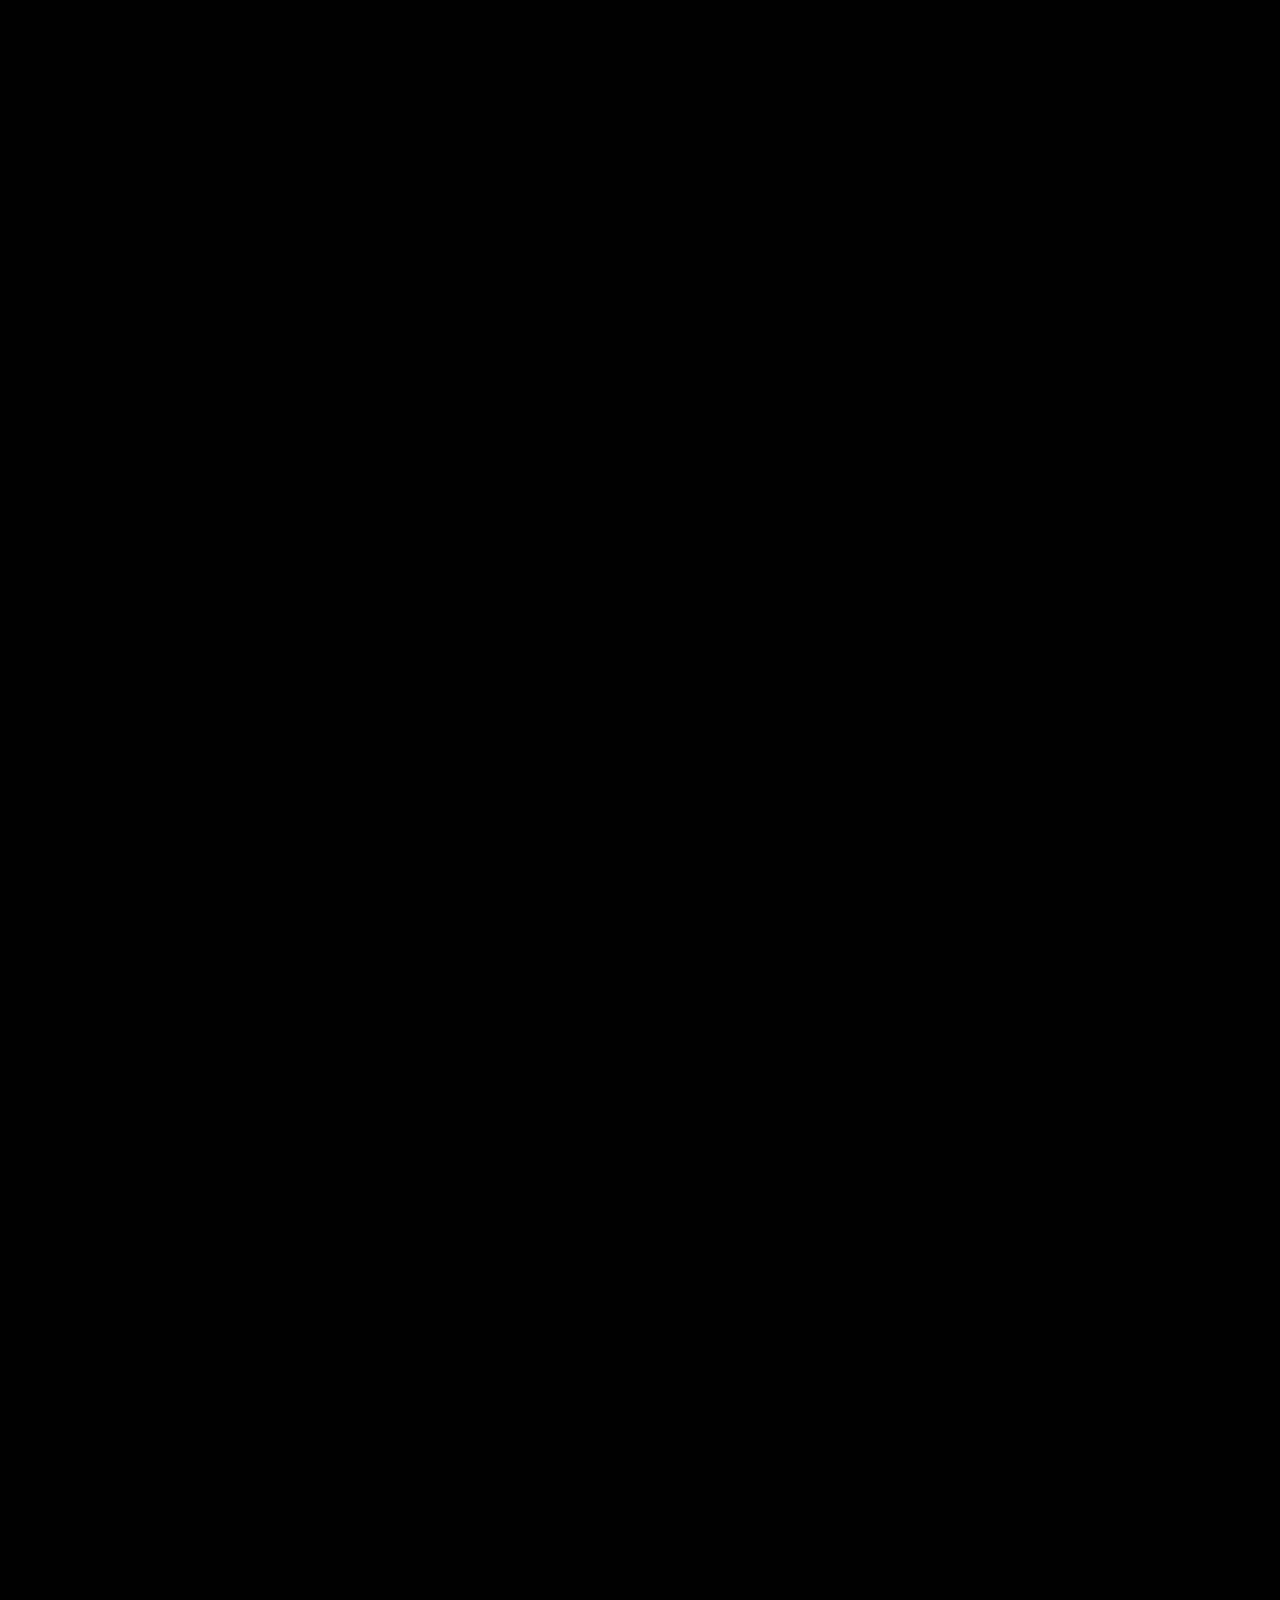
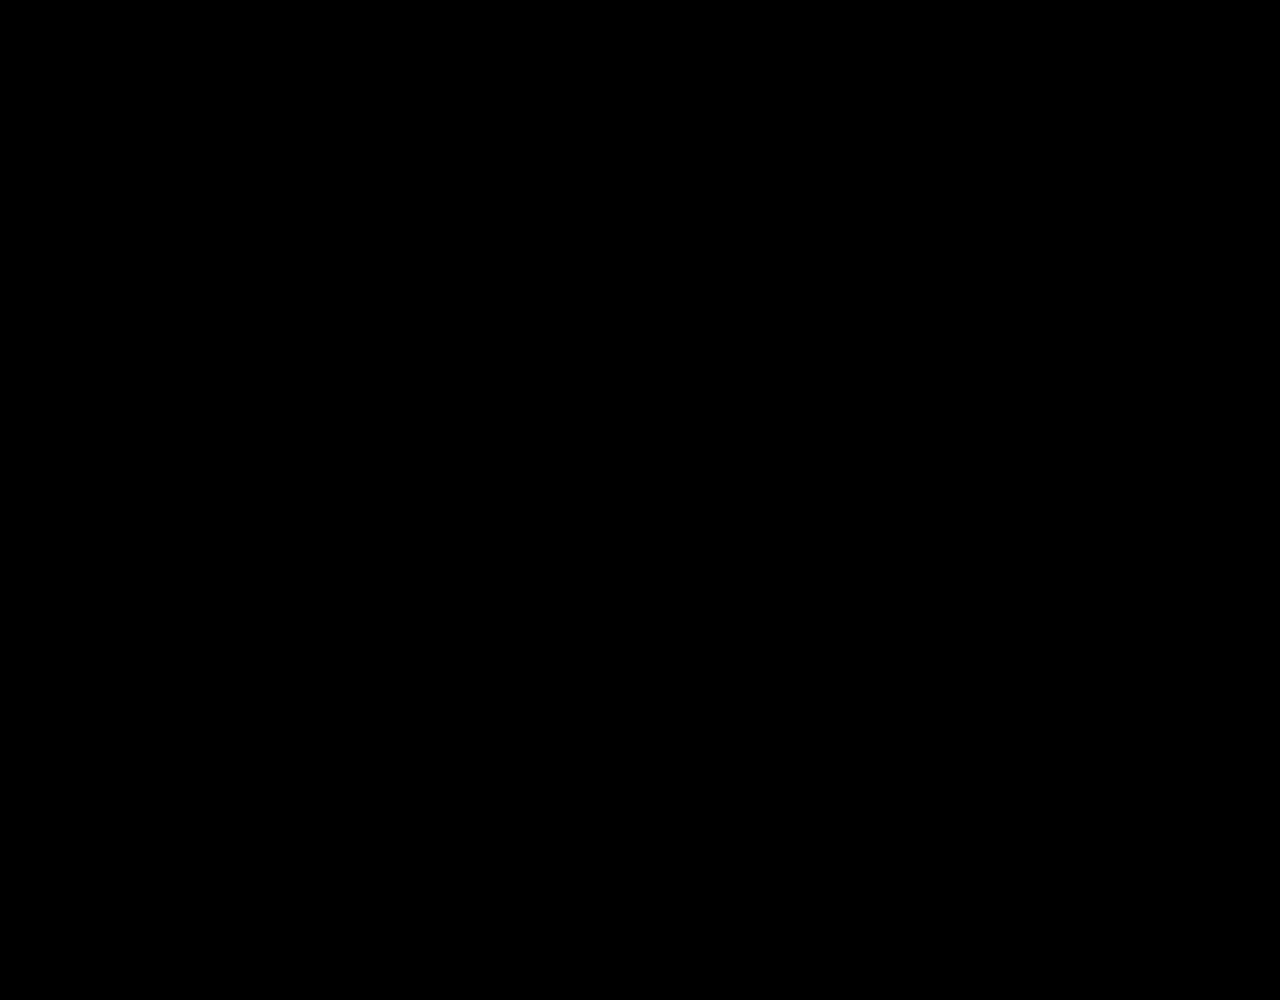
==== commit 8f1c1b62: "Update games.html" ====
--- a/games.html
+++ b/games.html
@@ -133,7 +133,7 @@
 	<div class="game-item">
             <div class="game-rank">8</div>
             <div class="cover-art-box">
-                <img src="images/Minecraft-cover.jpg" alt="TLOZ: Breath of the Wild" loading="lazy">
+                <img src="images/minecraft-cover.jpg" alt="Minecraft" loading="lazy">
                 <div class="game-title">Minecraft</div>
             </div>
         </div>
@@ -164,22 +164,21 @@
 
 	   		    	<div class="HM-game-item">
             <div class="HM-cover-art-box">
-			<img src="images/cairn-cover.jpg" alt="Portal 1" class="img-top-left">
-    
+			<img src="images/cairn-cover.jpg" alt="Cairn1" loading="lazy">
 			<div class="HM-game-title">Cairn</div>
         </div>
 		
    
     	<div class="HM-game-item">
             <div class="HM-cover-art-box">
-                <img src="images/tloz-botw.jpg" alt="" loading="lazy">
+                <img src="images/tloz-botw.jpg" alt="Botw" loading="lazy">
                 <div class="HM-game-title">TLOZ: Breath of the Wild</div>
             </div>
         </div>
 		
 		    	<div class="HM-game-item">
             <div class="HM-cover-art-box">
-                <img src="images/terraria-cover.png" alt="" loading="lazy">
+                <img src="images/terraria-cover.png" alt="terraria" loading="lazy">
                 <div class="HM-game-title">Terraria</div>
             </div>
         </div>
@@ -187,14 +186,14 @@
 		</div>
 		    	<div class="HM-game-item">
             <div class="HM-cover-art-box">
-                <img src="images/windwaker-cover.jpg" alt="" loading="lazy">
+                <img src="images/windwaker-cover.jpg" alt="windwaker" loading="lazy">
                 <div class="HM-game-title">TLOZ: Wind Waker</div>
             </div>
         </div>
 
 	   		    	<div class="HM-game-item">
             <div class="HM-cover-art-box">
-                <img src="images/marvelspiderman-cover.jpg" alt="" loading="lazy">
+                <img src="images/marvelspiderman-cover.jpg" alt="spiderman" loading="lazy">
                 <div class="HM-game-title">Marvel's Spider-man (Series)</div>
             </div>
         </div>
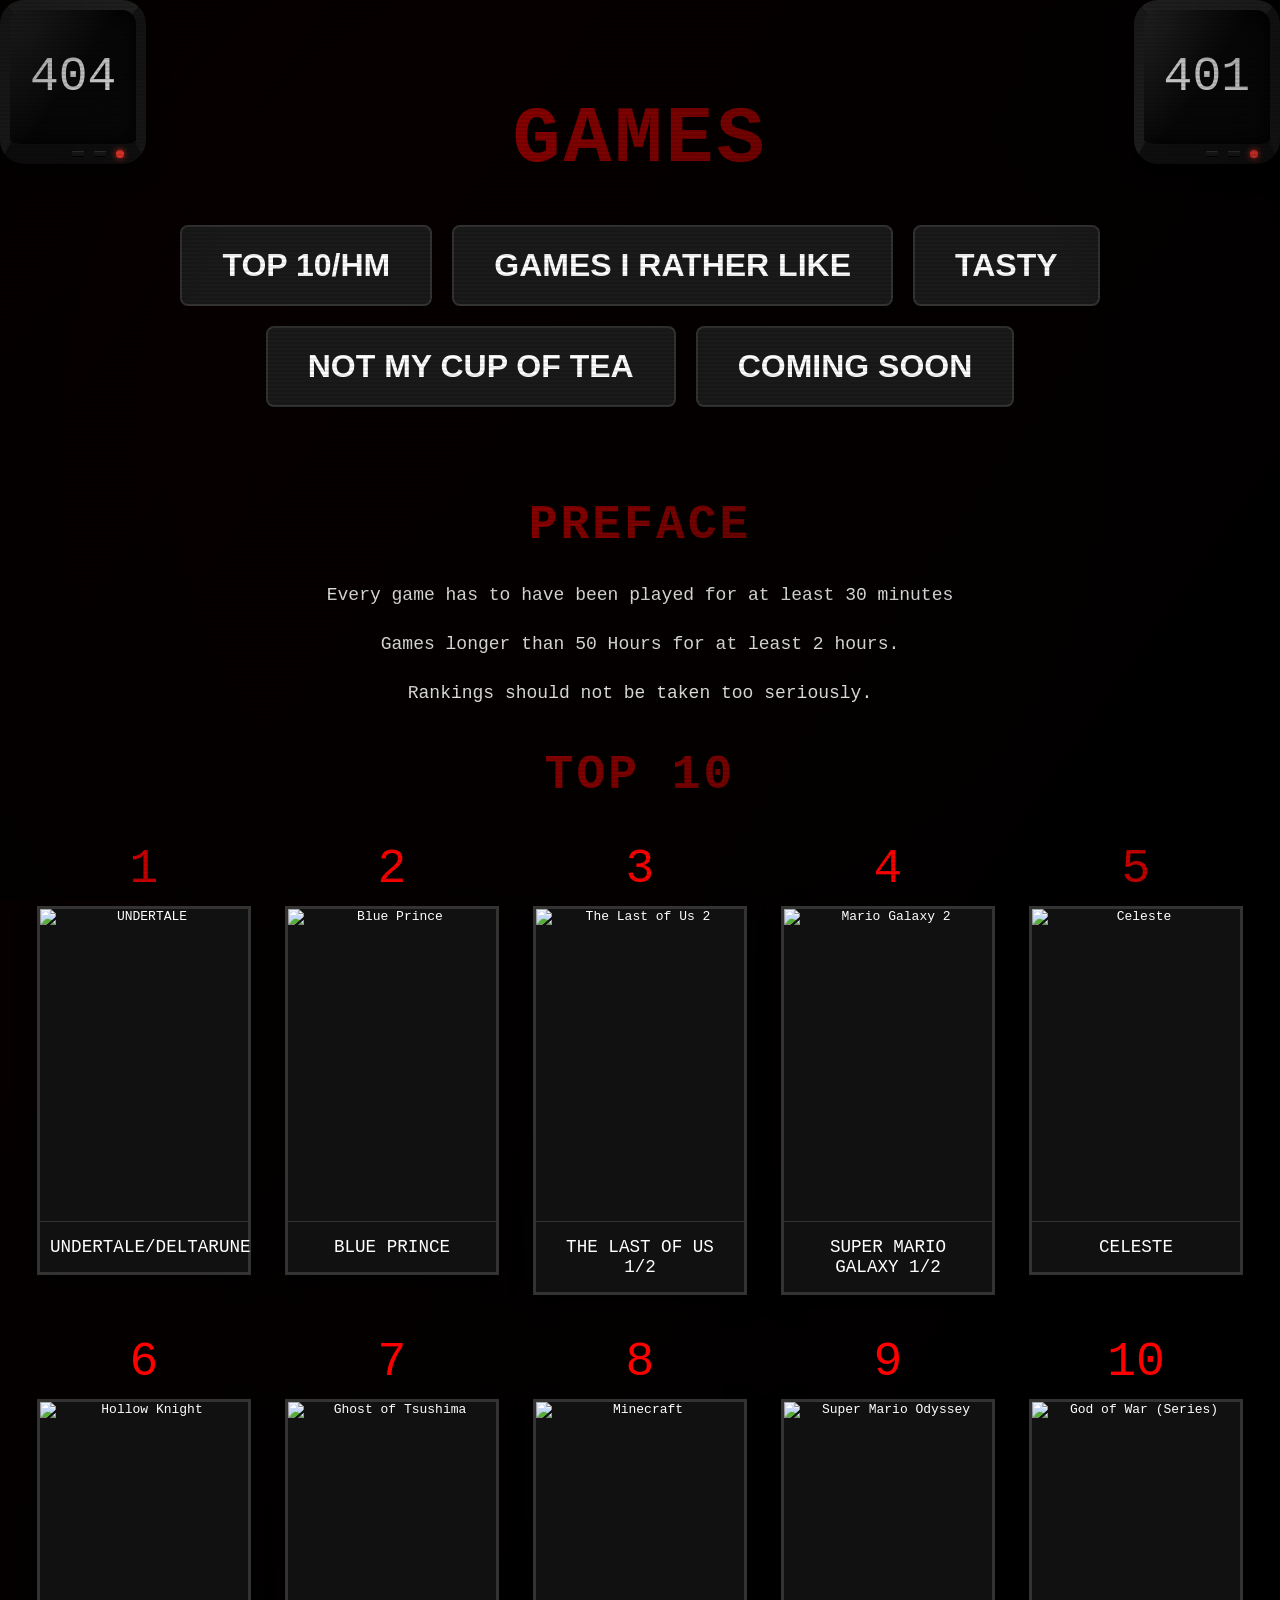
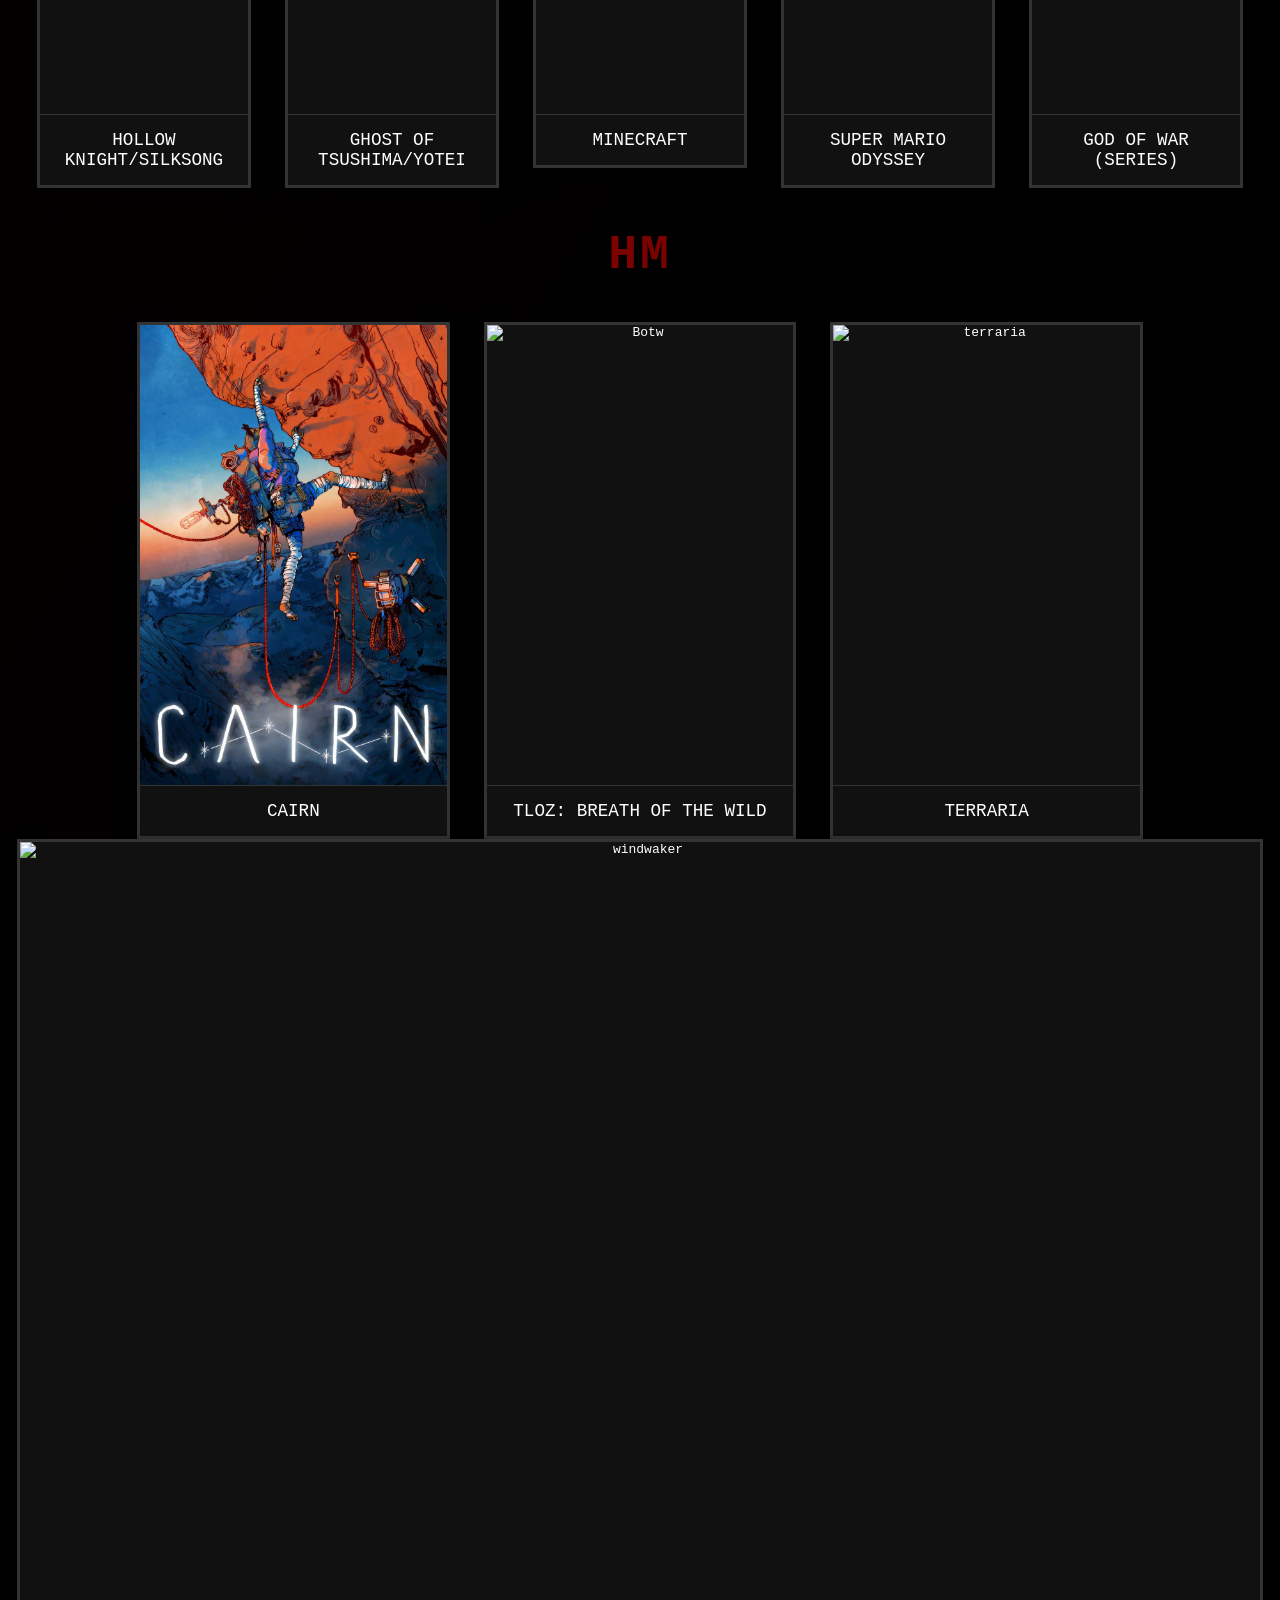
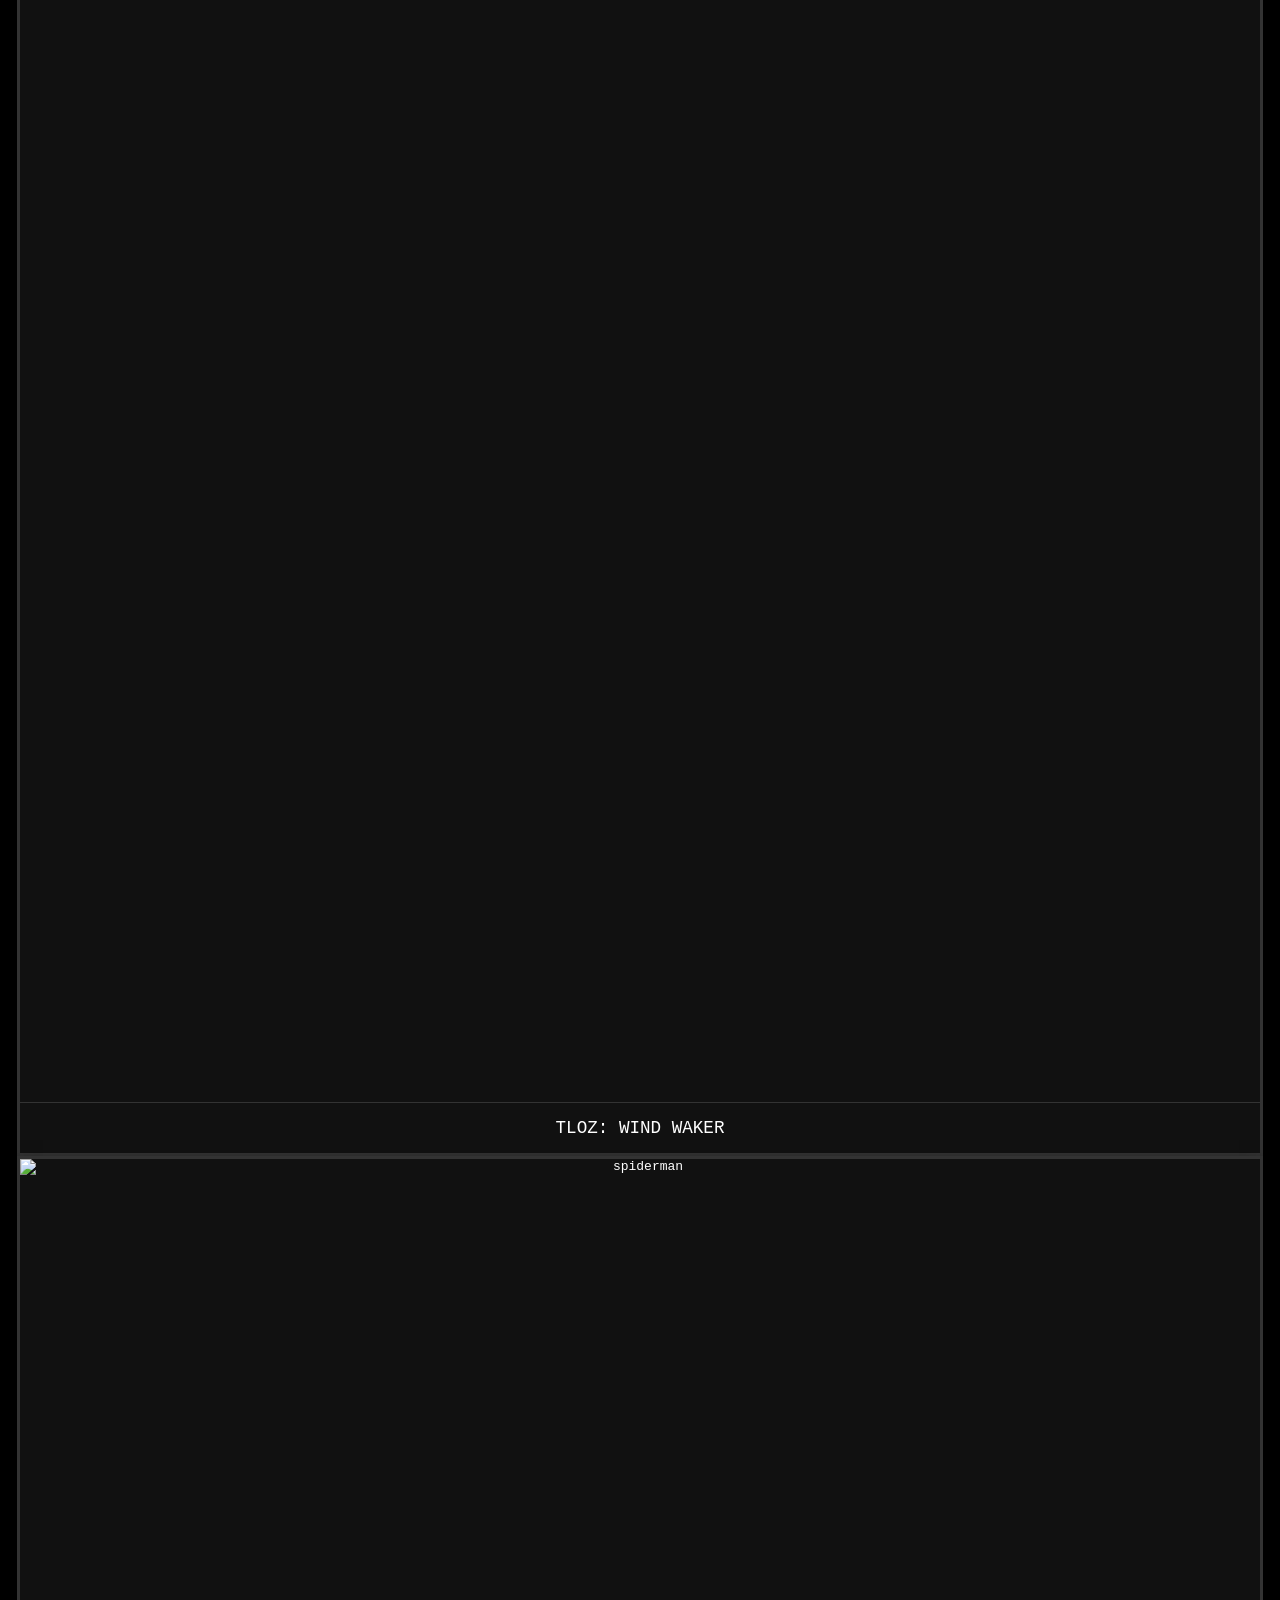
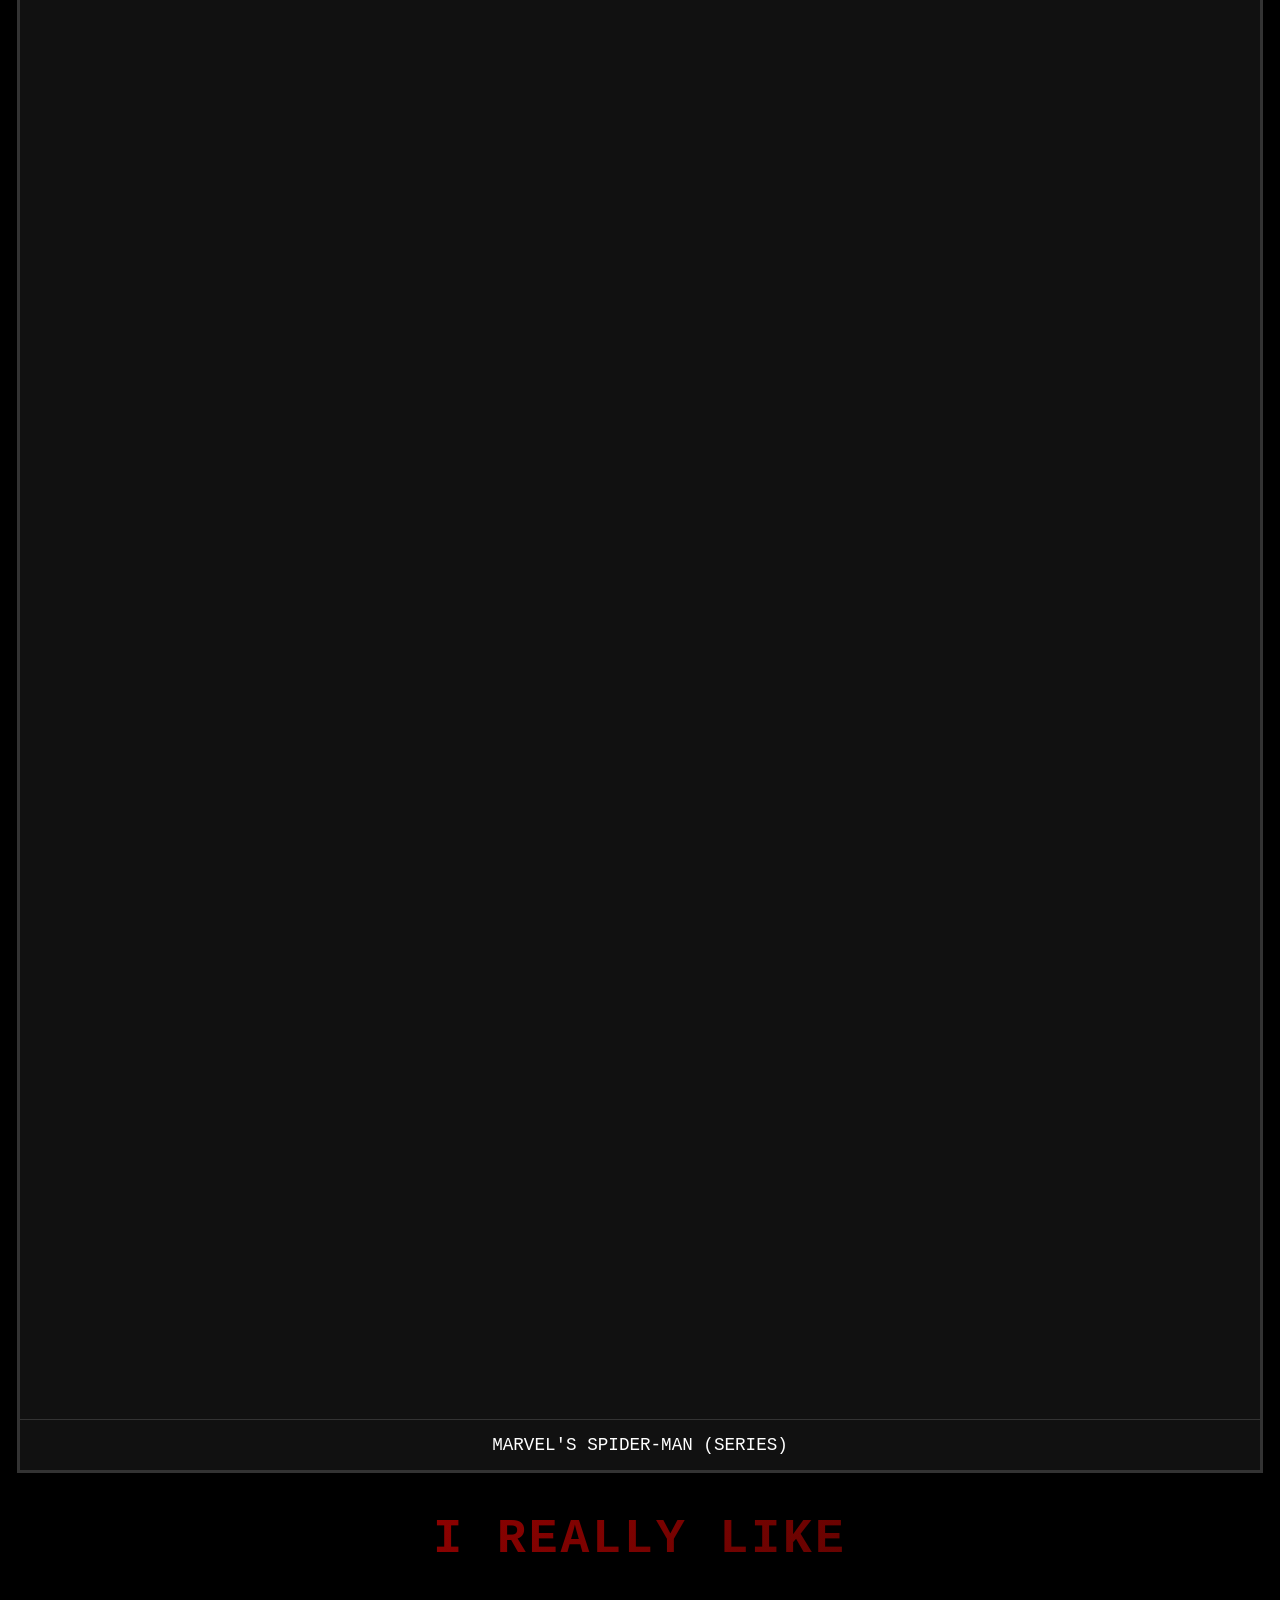
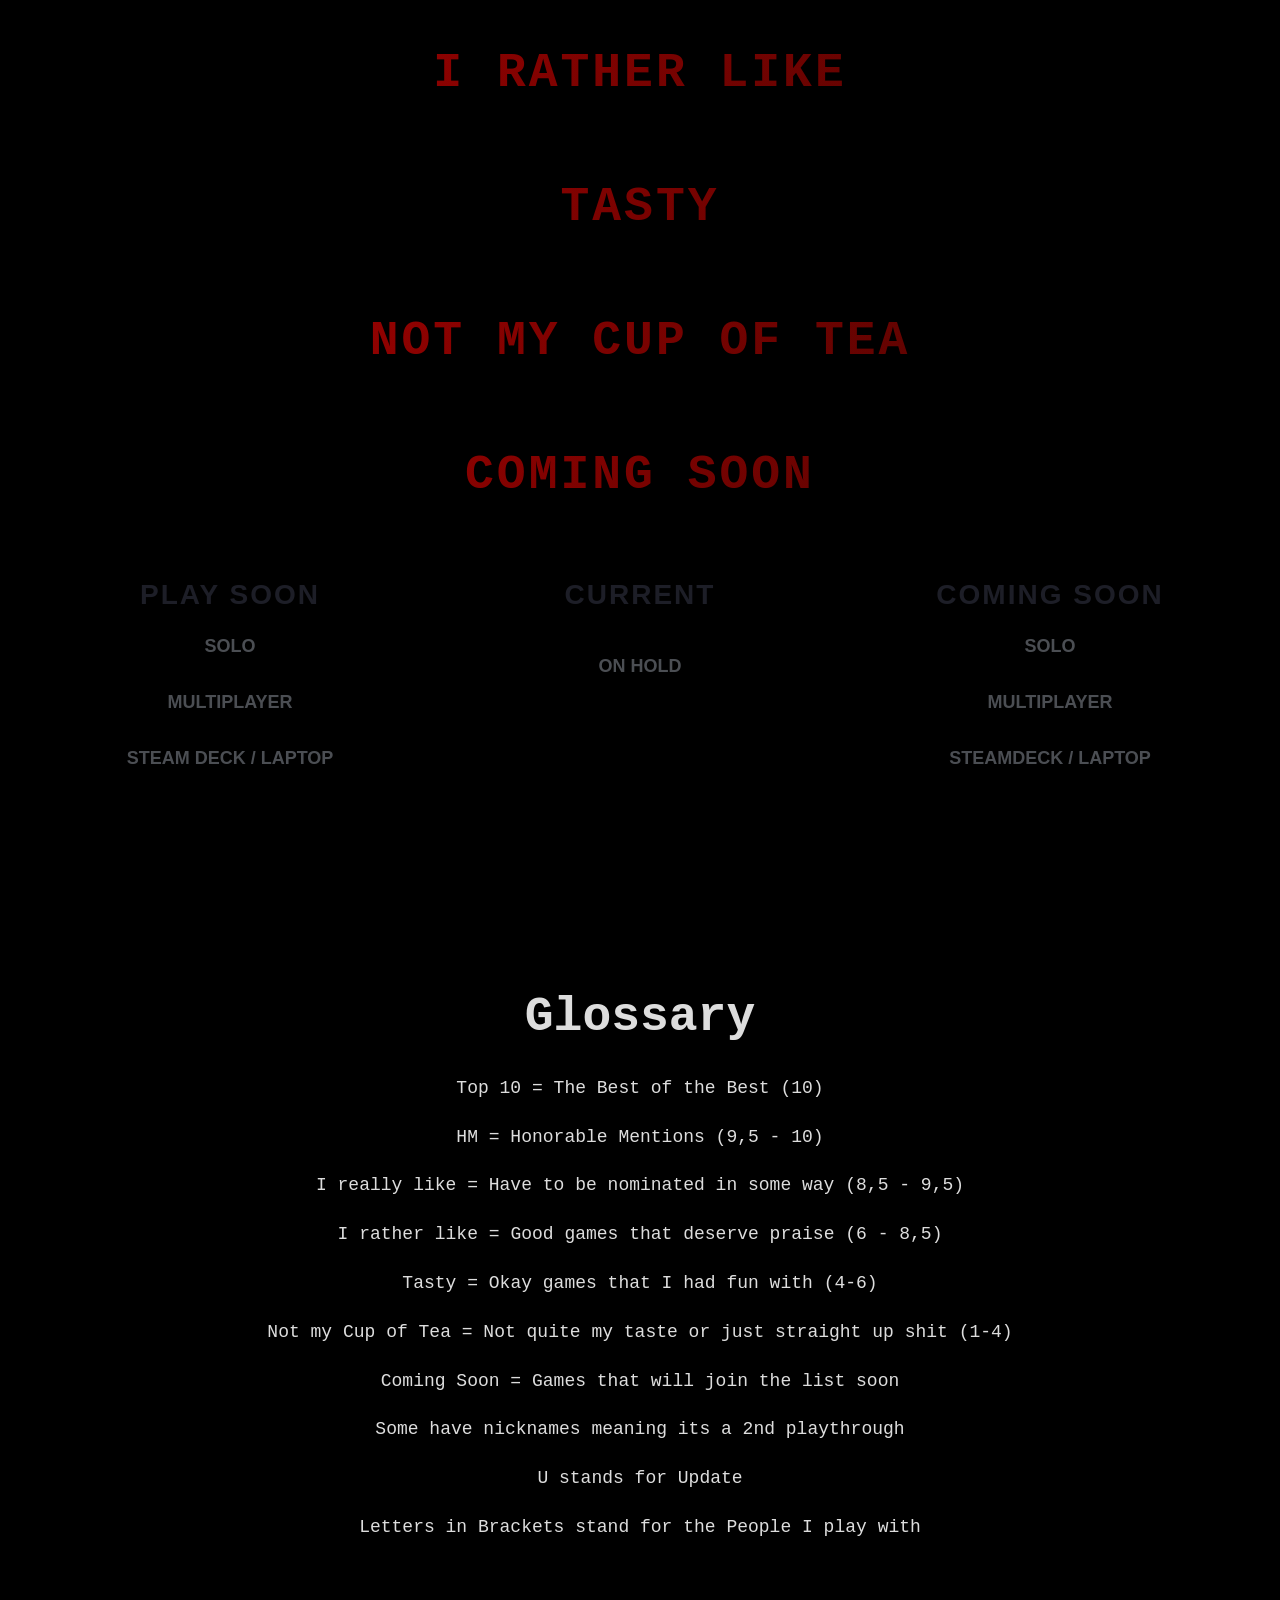
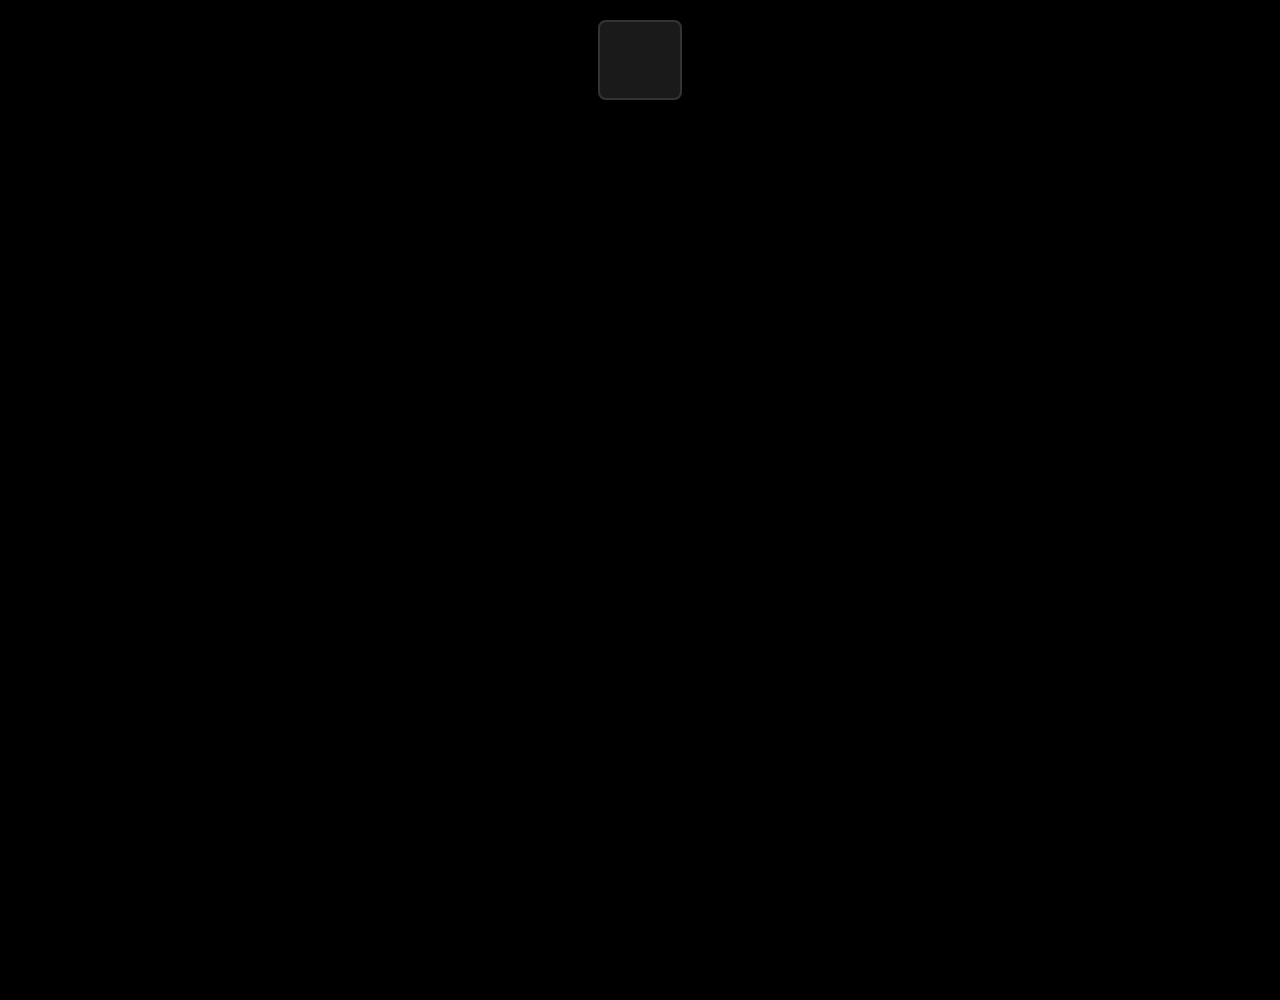
==== commit 8102c305: "Update games.html" ====
--- a/games.html
+++ b/games.html
@@ -166,6 +166,7 @@
             <div class="HM-cover-art-box">
 			<img src="images/cairn-cover.jpg" alt="Cairn1" loading="lazy">
 			<div class="HM-game-title">Cairn</div>
+			</div>
         </div>
 		
    
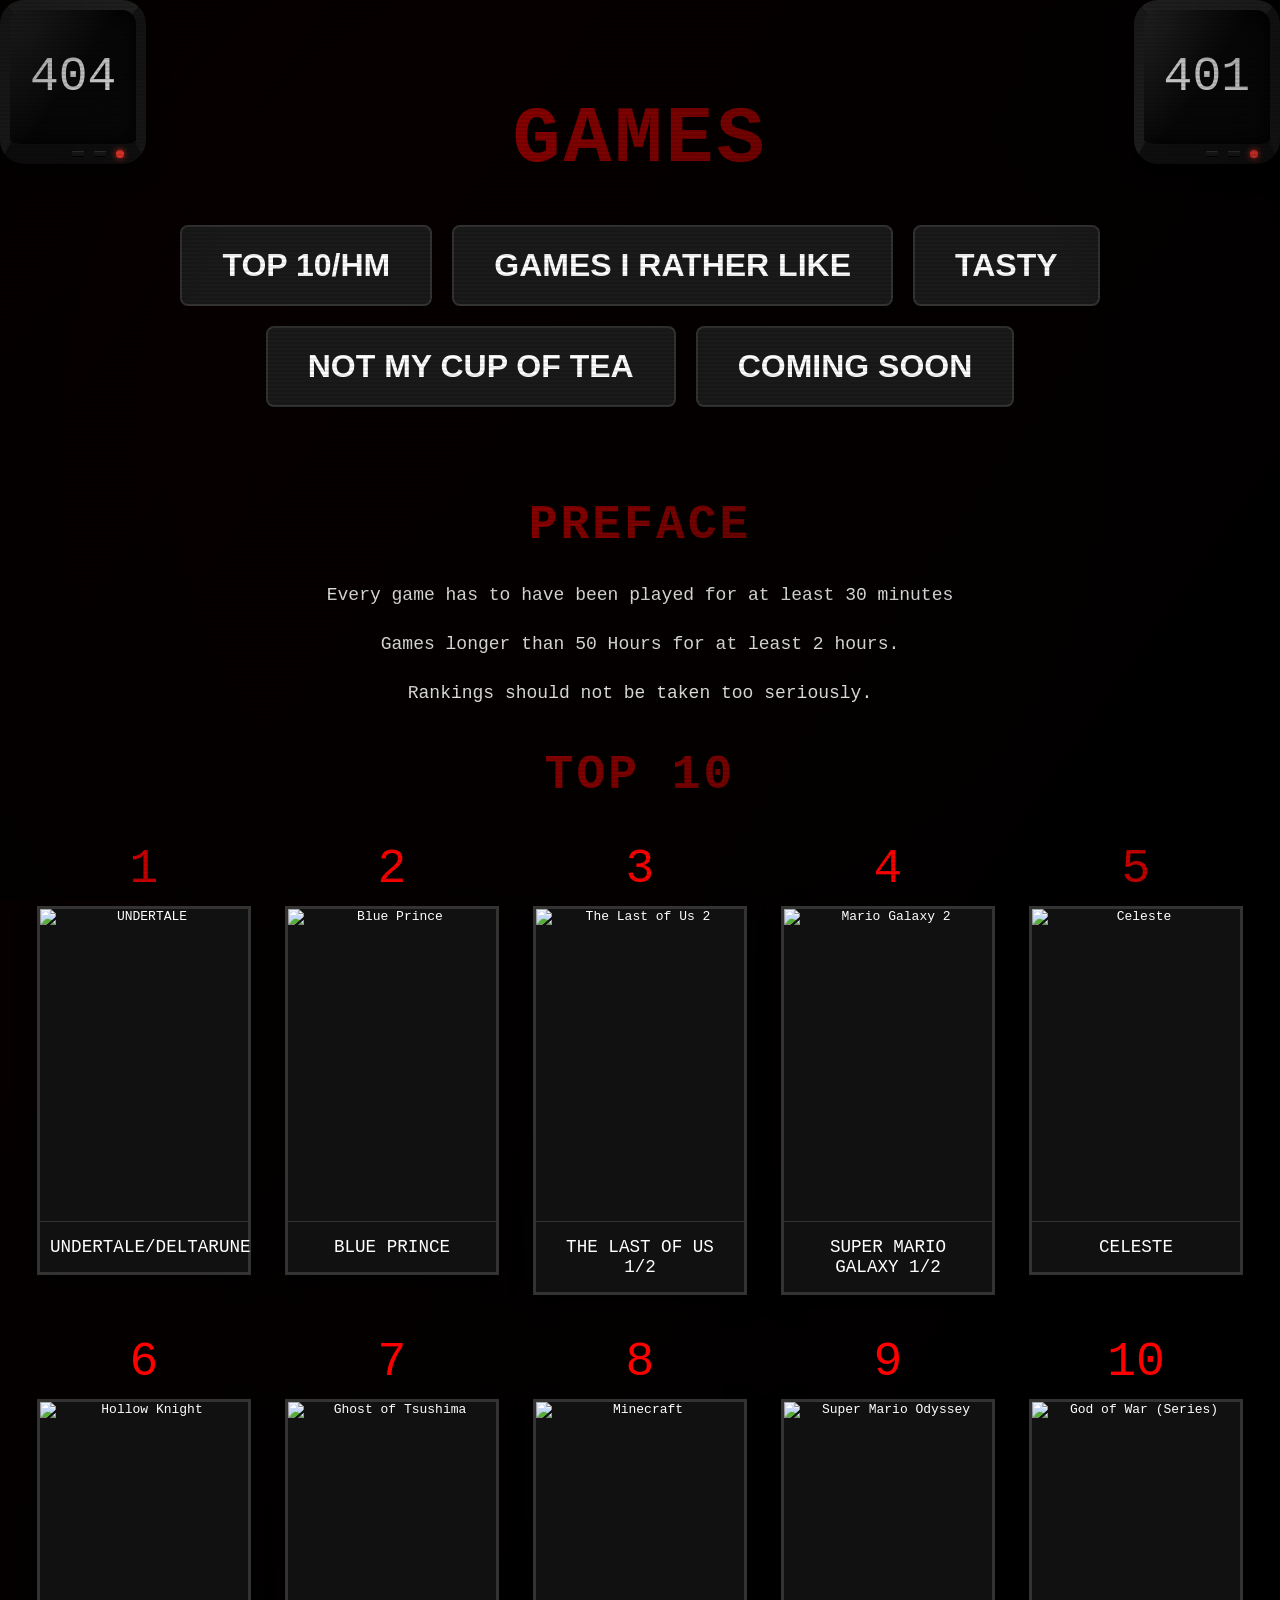
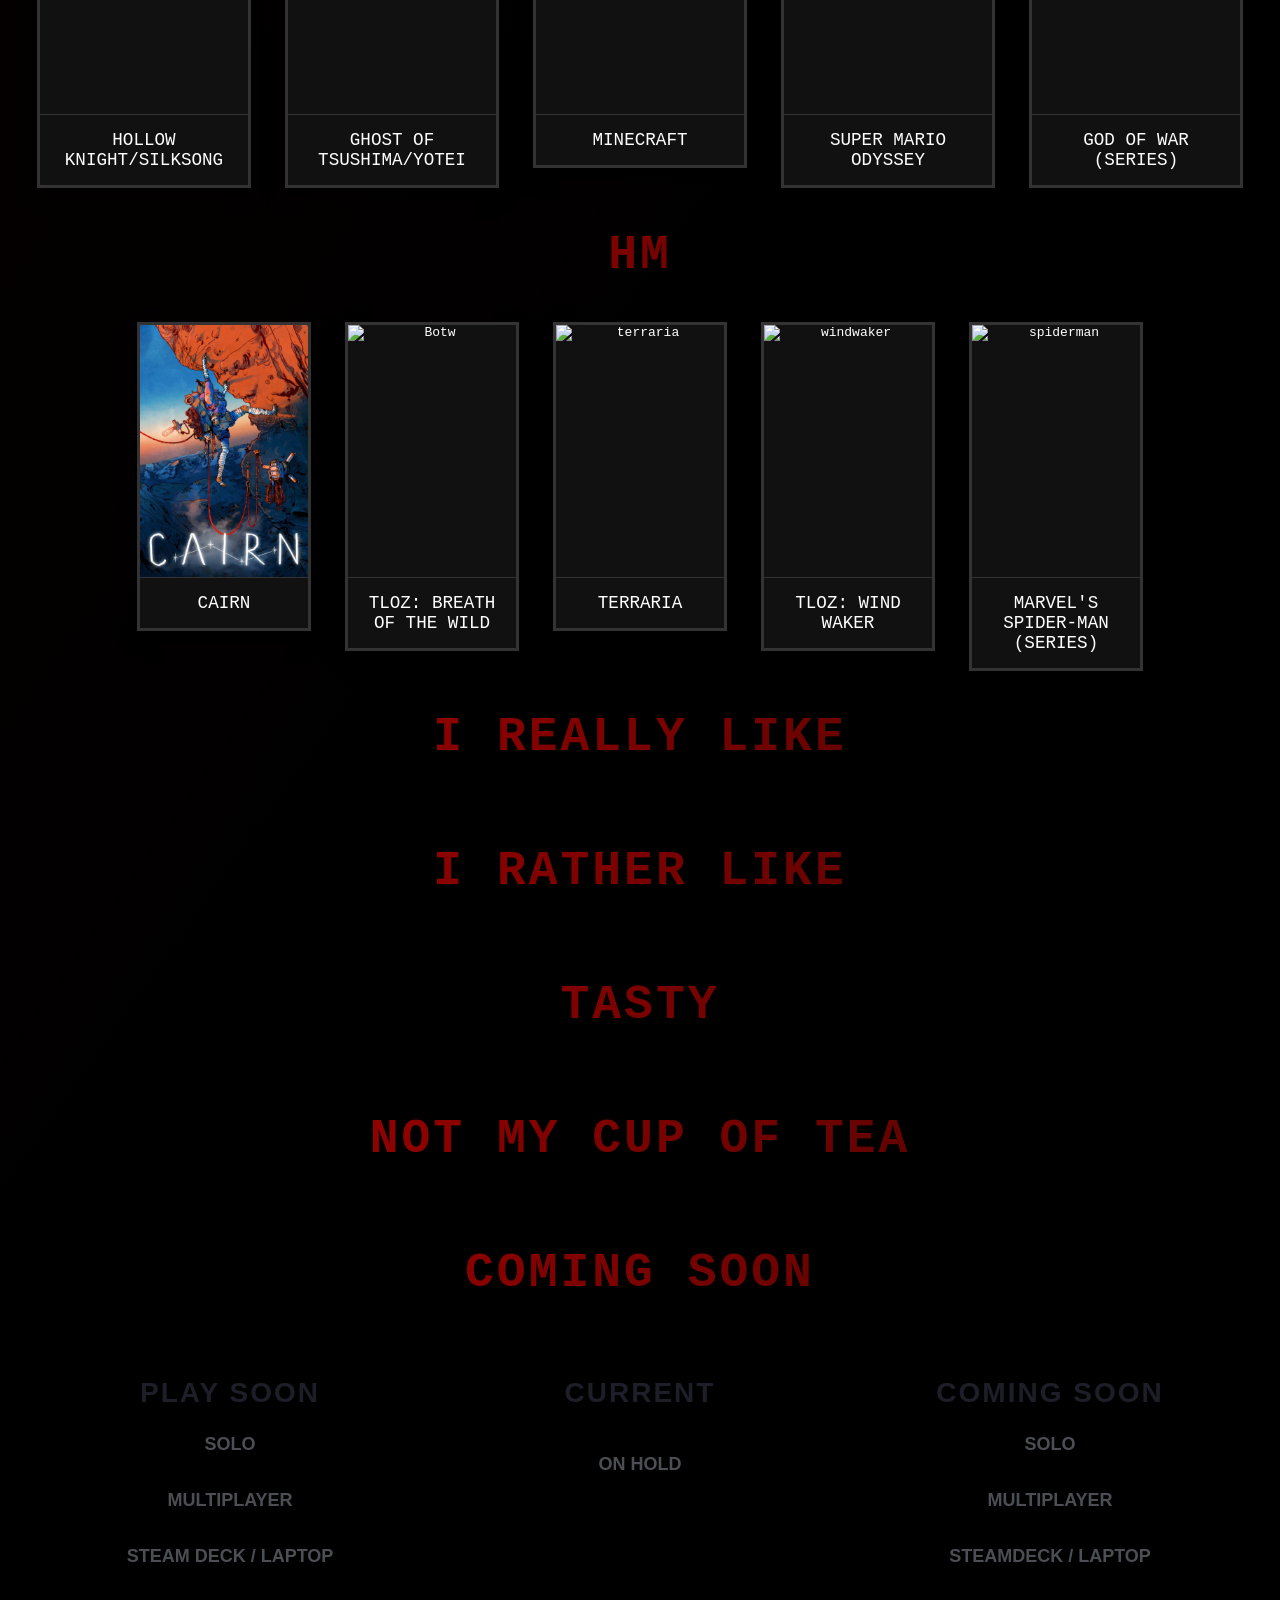
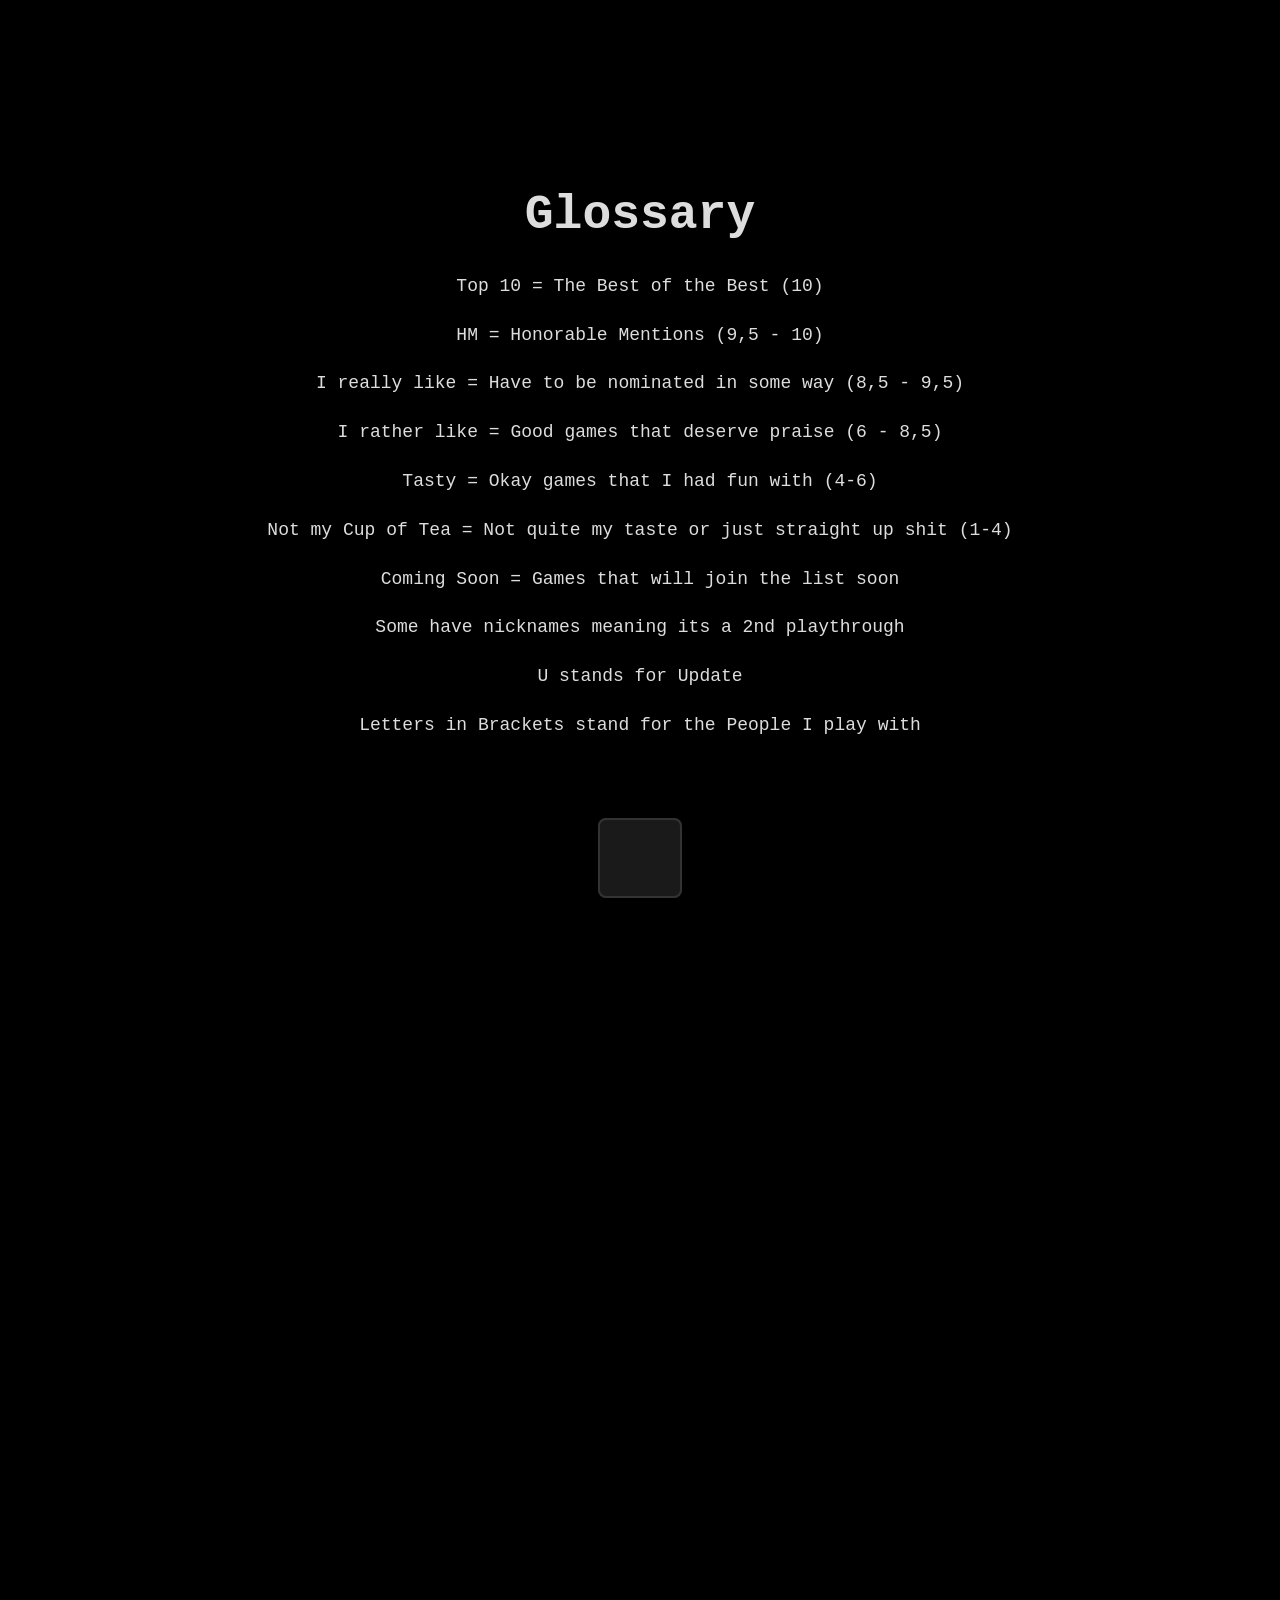
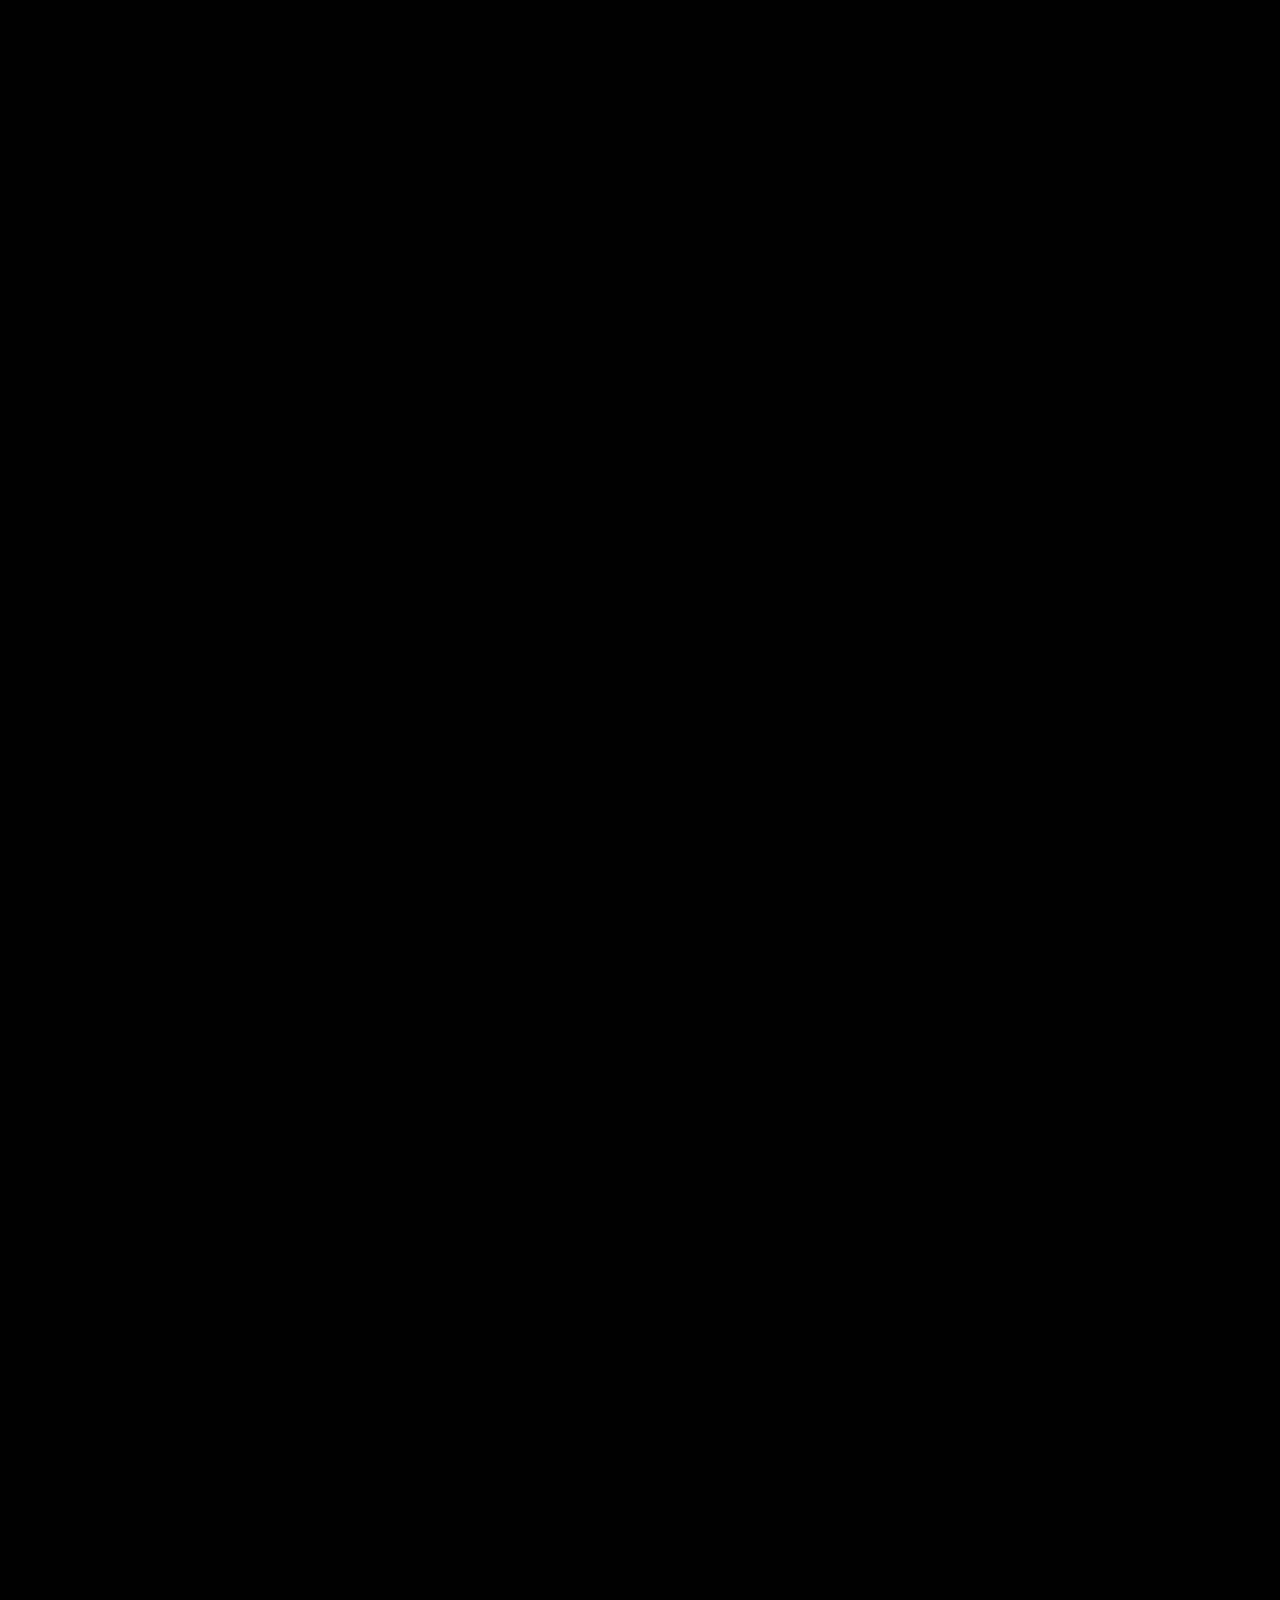
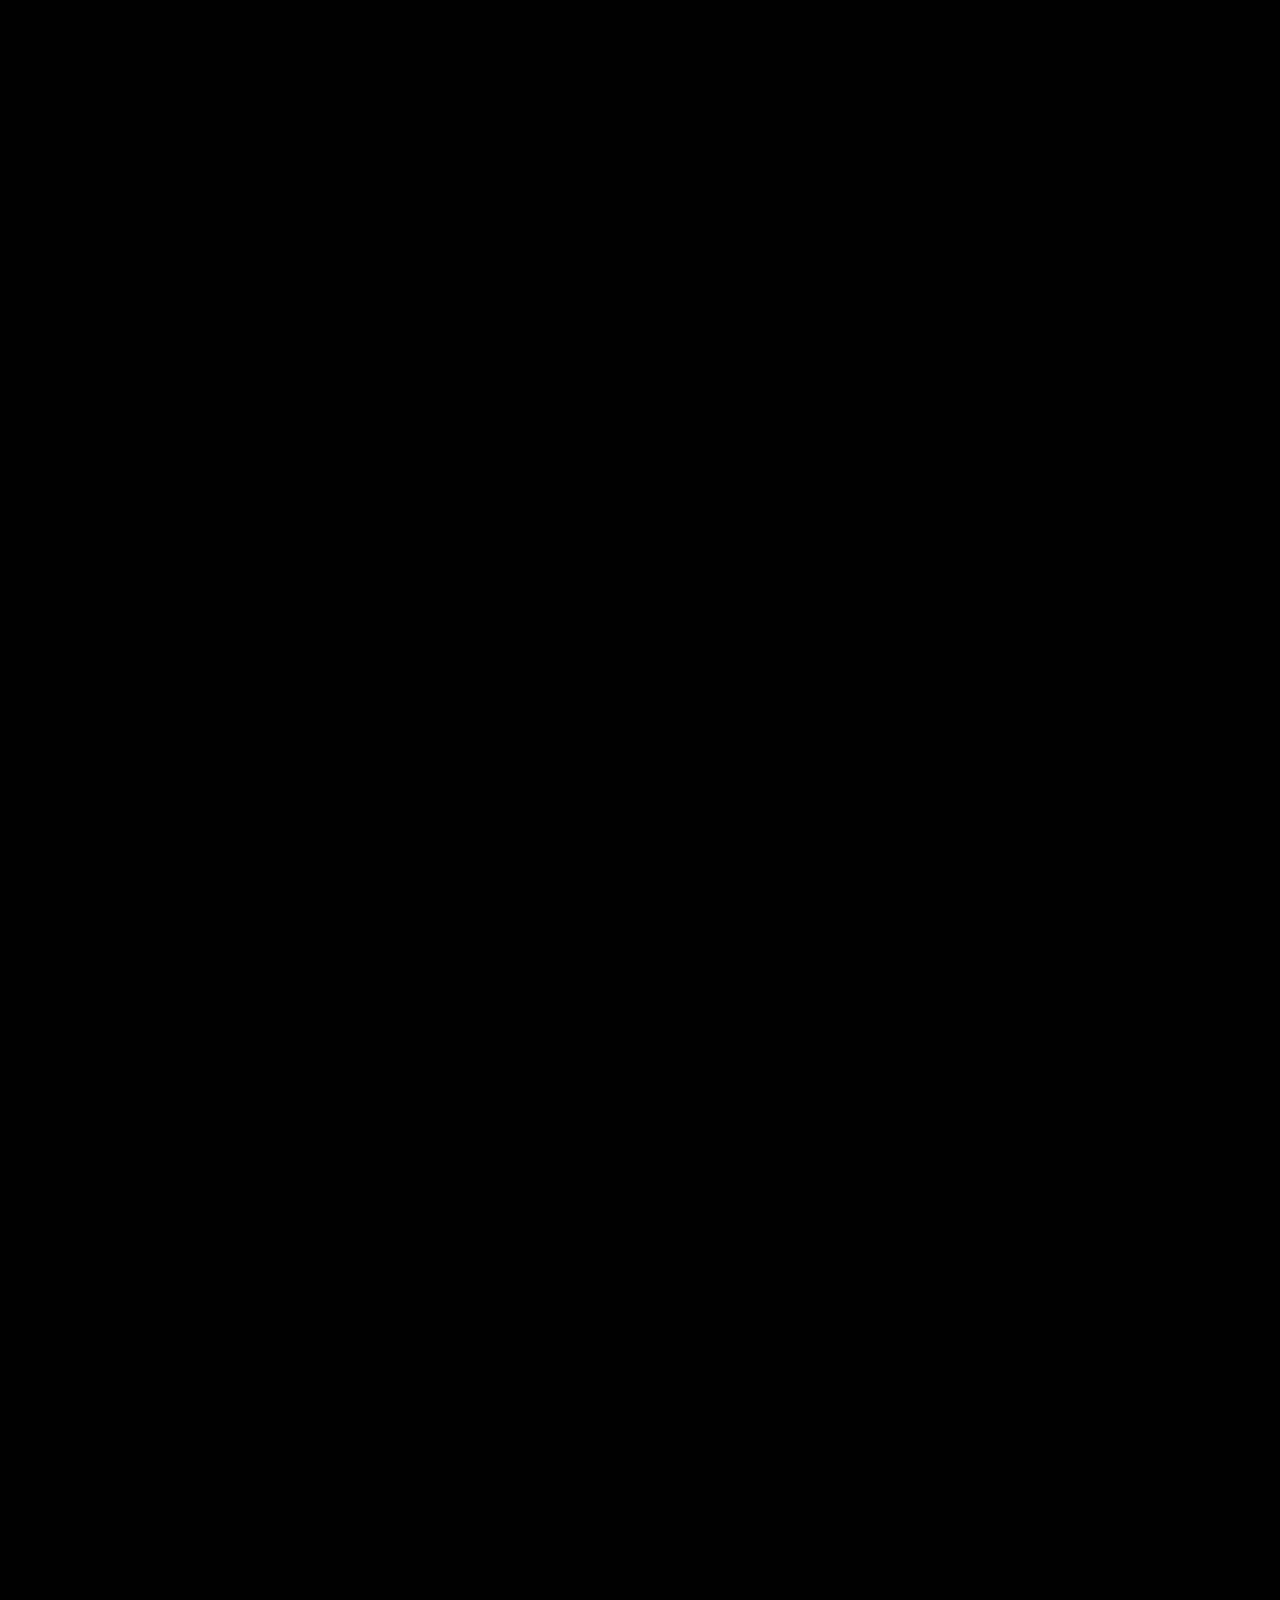
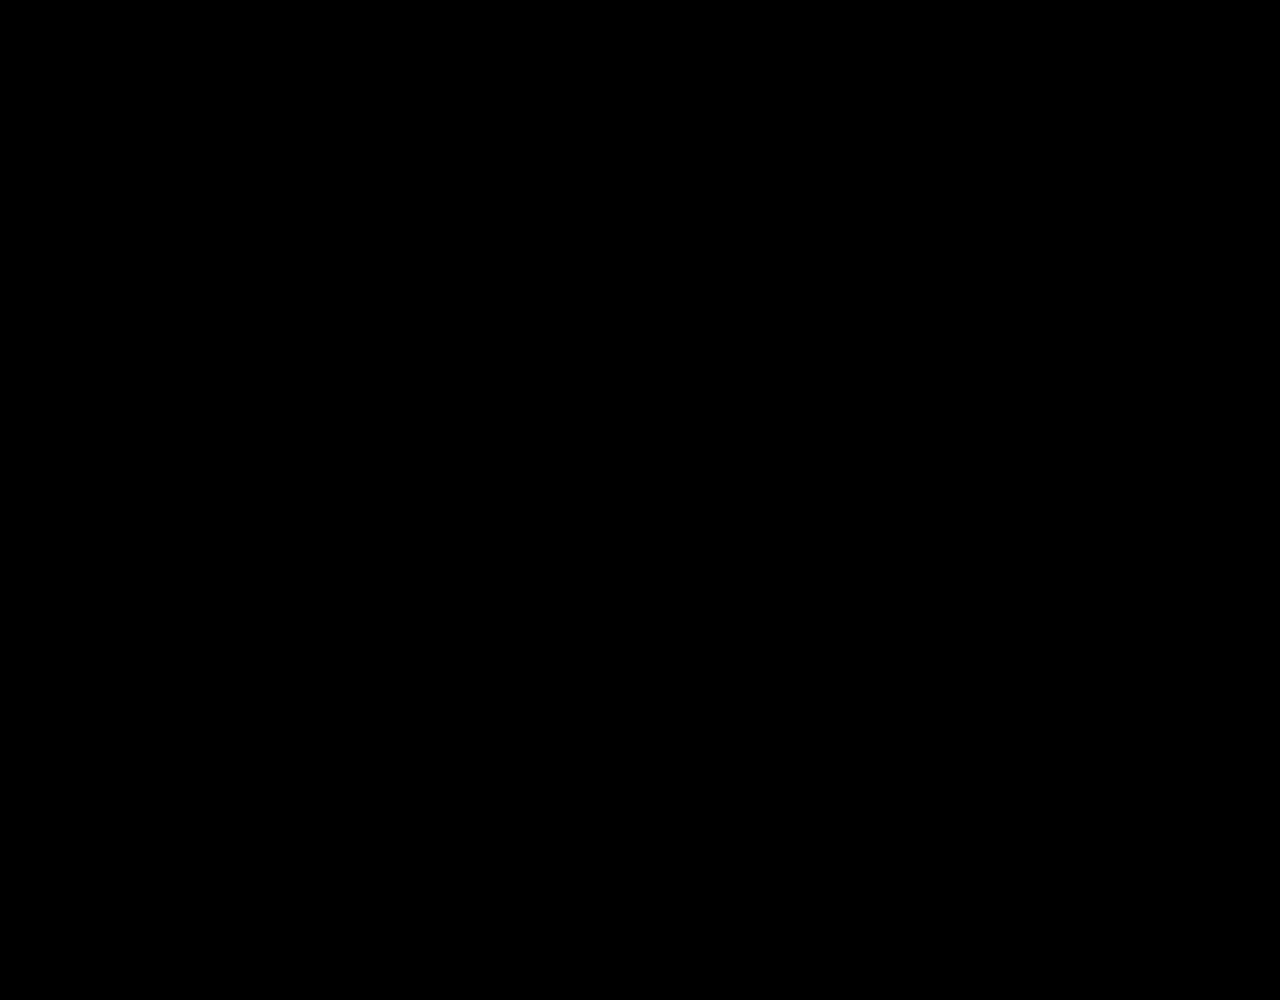
==== commit 88532b6b: "Update games.html" ====
--- a/games.html
+++ b/games.html
@@ -183,8 +183,7 @@
                 <div class="HM-game-title">Terraria</div>
             </div>
         </div>
-		
-		</div>
+
 		    	<div class="HM-game-item">
             <div class="HM-cover-art-box">
                 <img src="images/windwaker-cover.jpg" alt="windwaker" loading="lazy">
@@ -195,7 +194,7 @@
 	   		    	<div class="HM-game-item">
             <div class="HM-cover-art-box">
                 <img src="images/marvelspiderman-cover.jpg" alt="spiderman" loading="lazy">
-                <div class="HM-game-title">Marvel's Spider-man (Series)</div>
+                <div class="HM-game-title">Marvel's Spider-Man (Series)</div>
             </div>
         </div>
 		
